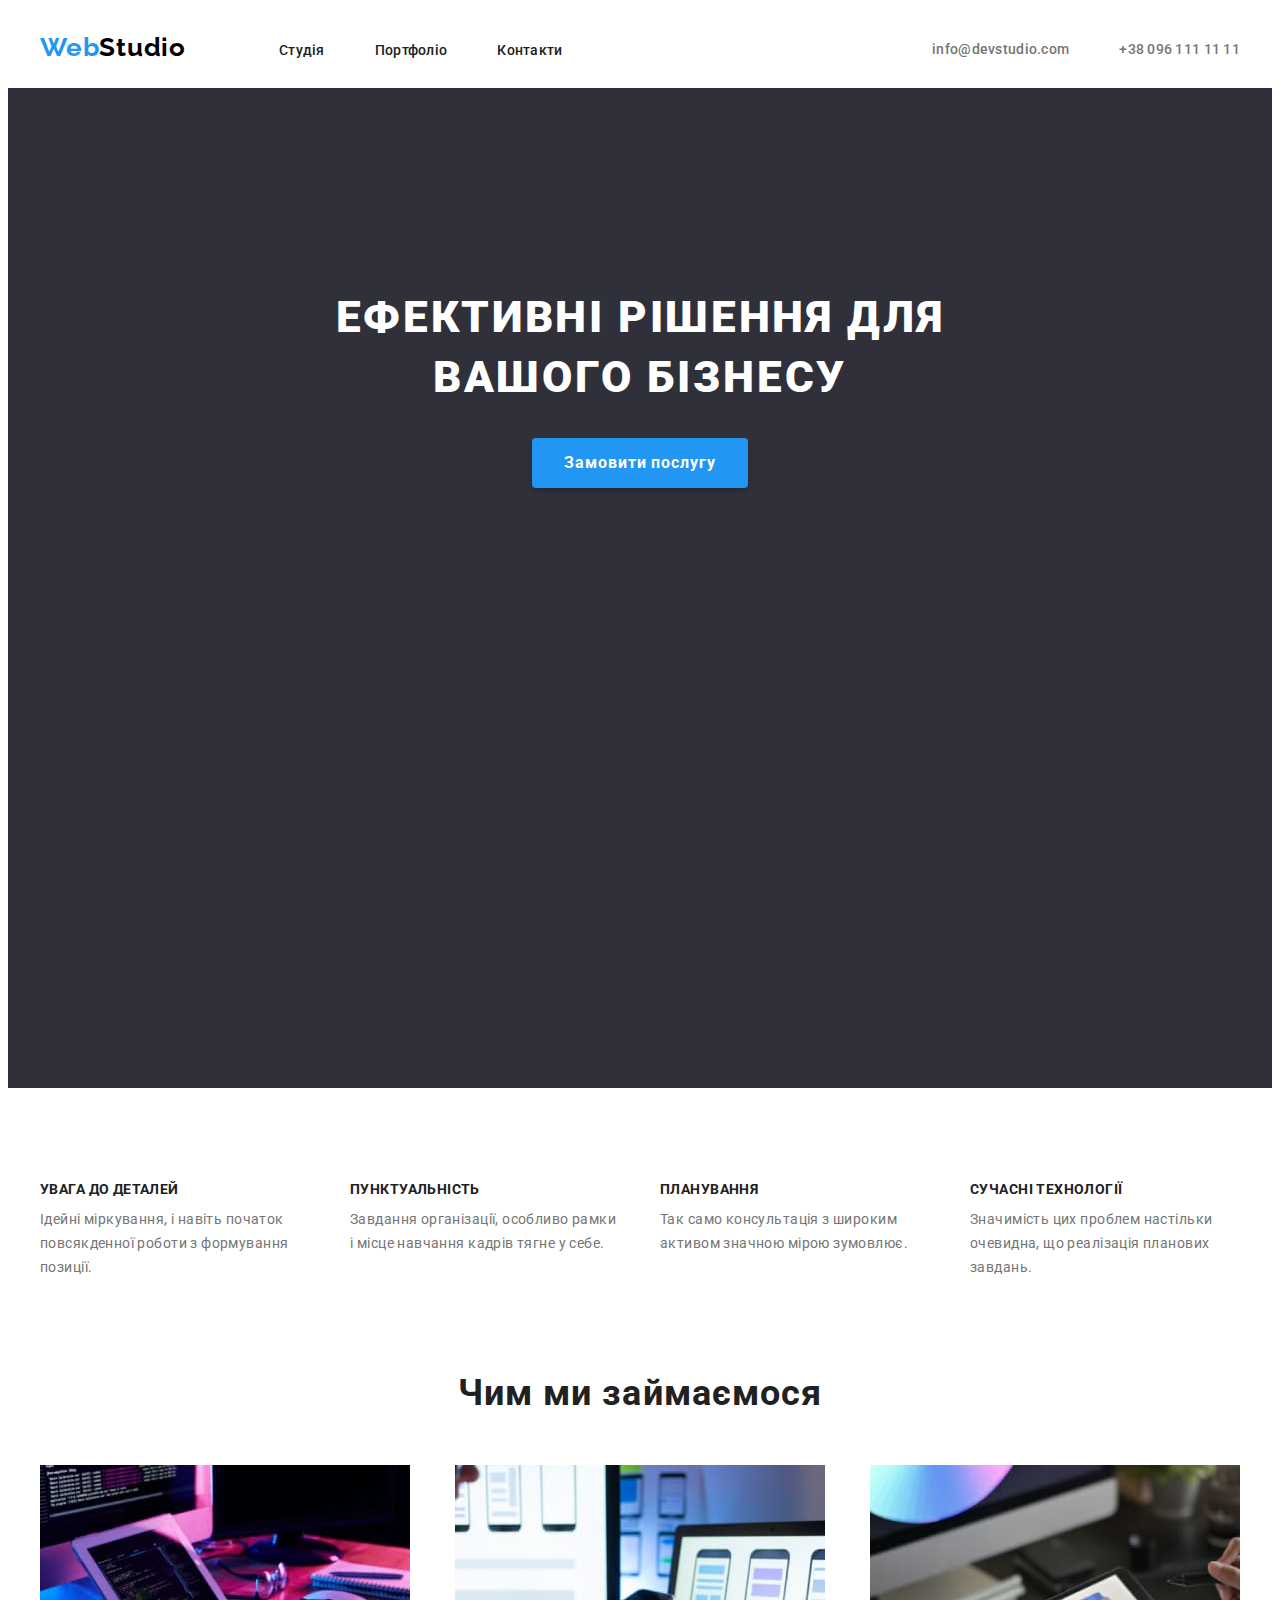
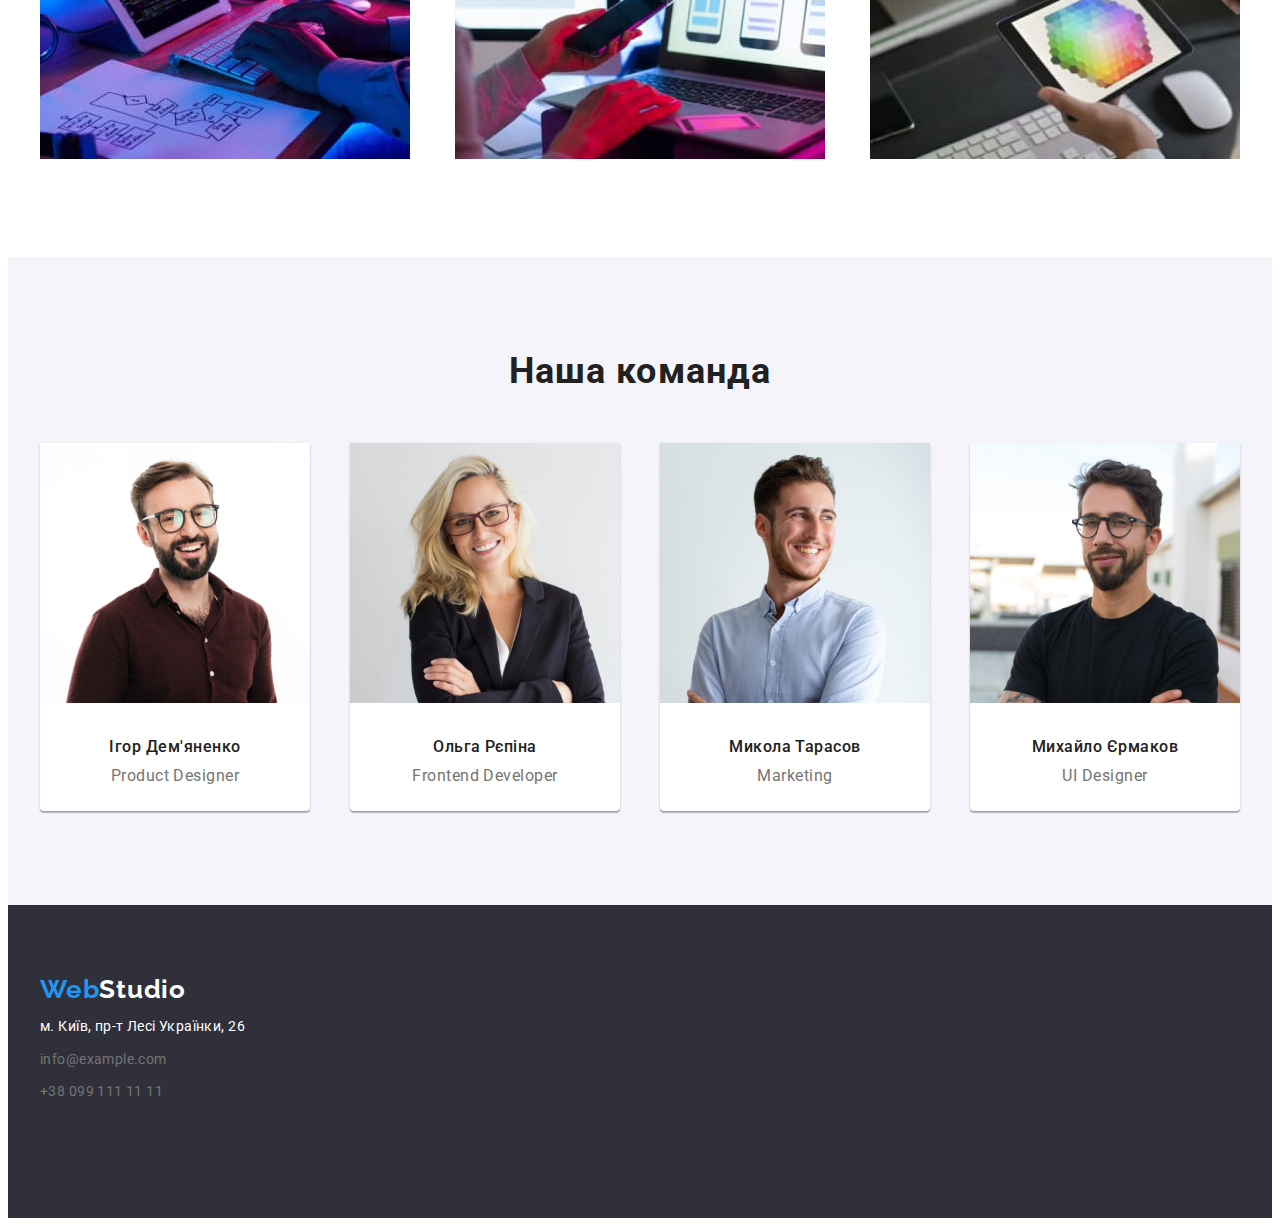
==== index.html @ 346c517a "исправление в хедере css, добавление классов" ====
<!DOCTYPE html>
<html lang="uk">
  <head>
    <meta charset="UTF-8" />
    <meta http-equiv="X-UA-Compatible" content="IE=edge" />
    <meta name="viewport" content="width=device-width, initial-scale=1.0" />
    <title>Студія</title>
    <link rel="preconnect" href="https://fonts.googleapis.com" />
    <link rel="preconnect" href="https://fonts.gstatic.com" crossorigin />
    <link
      href="https://fonts.googleapis.com/css2?family=Raleway:wght@700&family=Roboto:wght@400;500;700;900&display=swap"
      rel="stylesheet"
    />
    <link
      rel="stylesheet"
      href="https://cdnjs.cloudflare.com/ajax/libs/modern-normalize/1.1.0/modern-normalize.min.css"
      integrity="sha512-wpPYUAdjBVSE4KJnH1VR1HeZfpl1ub8YT/NKx4PuQ5NmX2tKuGu6U/JRp5y+Y8XG2tV+wKQpNHVUX03MfMFn9Q=="
      crossorigin="anonymous"
      referrerpolicy="no-referrer"
    />
    <link href="./css/style.css" rel="stylesheet" />
  </head>
  <body>
    <!--Head-->
    <header class="header">
      <div class="container">
        <nav class="nav-page">
          <a class="logo" href="/"><span class="web">Web</span>Studio</a>
          <ul class="nav-list list">
            <li><a href="./index.html" class="nav-link">Студія</a></li>
            <li><a href="./portfolio.html" class="nav-link portfolio">Портфоліо</a></li>
            <li><a href="./contacts.html" class="nav-link contact">Контакти</a></li>
          </ul>
        </nav>
        <ul class="contact-top list">
          <li class="email">
            <a href="mailto:info@devstudio.com" class="contact-link-top"
              >info@devstudio.com</a
            >
          </li>
          <li class="tel">
            <a href="tel:+380961111111" class="contact-link-top"
              >+38 096 111 11 11</a
            >
          </li>
        </ul>
      </div>
    </header>
    <!--Main-->
    <main>
      <section class="bgd-main">
        <h1 class="hero-title">Ефективні рішення для вашого бізнесу</h1>
        <button type="button" class="button">Замовити послугу</button>
      </section>
      <section class="peculiarity">
        <h2 hidden>Особливості</h2>
        <ul class="container">
          <li class="list">
            <h3 class="subtitle">УВАГА ДО ДЕТАЛЕЙ</h3>
            <p class="post">
              Ідейні міркування, і навіть початок повсякденної роботи з
              формування позиції.
            </p>
          </li>
          <li class="list">
            <h3 class="subtitle">ПУНКТУАЛЬНІСТЬ</h3>
            <p class="post">
              Завдання організації, особливо рамки і місце навчання кадрів тягне
              у себе.
            </p>
          </li>
          <li class="list">
            <h3 class="subtitle">ПЛАНУВАННЯ</h3>
            <p class="post">
              Так само консультація з широким активом значною мірою зумовлює.
            </p>
          </li>
          <li class="list">
            <h3 class="subtitle">СУЧАСНІ ТЕХНОЛОГІЇ</h3>
            <p class="post">
              Значимість цих проблем настільки очевидна, що реалізація планових
              завдань.
            </p>
          </li>
        </ul>
      </section>
      <section class="work">
        <h2 class="title-work">Чим ми займаємося</h2>
        <ul class="container">
          <li class="list">
            <img
              src="./images/work/left.jpg"
              alt="Робота за двома комп'ютерамии,один має великий єкран,а другий(планшет)лежить знизу,поряд клавіатура та вимкнений монітор ще одного комп'ютера"
              width="370"
              height="294"
            />
          </li>
          <li class="list">
            <img
              src="./images/work/centr.jpg"
              alt="Частково видно жінку, яка працює за ноутбуком, тримаючи в лівій руці смартфон.Зліва від неї знаходиться велий єкран для презентацій, на ньому зображено три єкрани смартфонів"
              width="370"
              height="294"
            />
          </li>
          <li class="list">
            <img
              src="./images/work/right.jpg"
              alt="Людина тримає у руках планшет, на ньму зображена палітра кольорів,у правій руці олівець дя пленшету"
              width="370"
              height="294"
            />
          </li>
        </ul>
      </section>
      <section class="team">
        <h2 class="title-team">Наша команда</h2>
        <ul class="container">
          <li class="card-bgd list">
            <img
              src="./images/team/igor.jpg"
              alt="Чоловік років 30-35, темне волосся, борода, в окулярах,посміхається,одягнений в коричневу сорочку"
              width="270"
            />
            <h3 class="name">Ігор Дем'яненко</h3>
            <p class="status" lang="en">Product Designer</p>
          </li>
          <li class="card-bgd list">
            <img
              src="./images/team/olga.jpg"
              alt="Жінка,років 25-30,блондинка,довге волосся,в окулярах, одягнута в чорний піджак та білу сорочку"
              width="270"
            />
            <h3 class="name">Ольга Рєпіна</h3>
            <p class="status" lang="en">Frontend Developer</p>
          </li>
          <li class="card-bgd list">
            <img
              src="./images/team/mikola.jpg"
              alt="Чоловік,років 25-30,темне коротке волосся,одягнений у світлу сорочку"
              width="270"
            />
            <h3 class="name">Микола Тарасов</h3>
            <p class="status" lang="en">Marketing</p>
          </li>
          <li class="card-bgd list">
            <img
              src="./images/team/michael.jpg"
              alt="Чоловік,років 30, одягнений у чорну футболку,в окулярах"
              width="270"
            />
            <h3 class="name">Михайло Єрмаков</h3>
            <p class="status" lang="en">UI Designer</p>
          </li>
        </ul>
      </section>
    </main>
    <!--Footer-->
    <footer class="footer">
      <div class="container">
        <a class="logo" href="./index.html"
          ><span class="web">Web</span>Studio</a
        >
        <address class="address">
          <ul class="contact-bot list">
            <li>
              <a
                href="https://goo.gl/maps/6nsa5F7GKTP2XK6V9"
                class="contact-link-bot map-link"
                target="_blank"
                rel="noopener noreferrer"
              >
                м. Київ, пр-т Лесі Українки, 26</a
              >
            </li>
            <li class="footer-email">
              <a href="mailto:info@example.com" class="contact-link-bot"
                >info@example.com</a
              >
            </li>
            <li class="footer-tel">
              <a href="tel:+380991111111" class="contact-link-bot"
                >+38 099 111 11 11</a
              >
            </li>
          </ul>
        </address>
      </div>
    </footer>
  </body>
</html>
---- css/style.css ----
/* Global settings */
html {
}

:root {
  --main-color-text: #757575;
  --titel-color-text: #212121;
  --white-color-text: #ffffff;
  --bgd-accent-color: #2f303a;
  --bgd-button: #2196f3;
}

body {
  color: var(--main-color-text);
  font-family: "Roboto", sans-serif;
}

h1,
h2,
h3,
h4,
h5,
h5,
p,
ul {
  margin: 0;
  padding: 0;
}

.list {
  list-style: none;
}

.container {
  margin: 0 auto;
  padding-left: 15px;
  padding-right: 15px;
  width: 1200px;

  display: flex;
  justify-content: space-between;
}
/* hover focus tab */

.nav-link:hover,
.nav-link:focus,
.contact-top :hover,
.contact-top :focus,
.contact-bot :hover,
.contact-bot :focus {
  color: var(--bgd-button);
}

/* header */
.header {
  height: 80px;
  display: flex;
}

.header .container {
  align-items: center;
}

.nav-link,
.contact-link-top {
  letter-spacing: 0.02em;
}

/*  Navigation */
.nav-page {
  display: flex;
  align-items: center;
}

.nav-list {
  display: flex;
  justify-content: space-between;

  margin-left: 93px;

  height: 16px;
}

.nav-link {
  color: var(--titel-color-text);
  font-weight: 500;
  font-size: 14px;
  line-height: 1.14;

  text-decoration: none;
}

.portfolio,.contact{
  margin-left: 50px;
}

/* logotype */

.logo {
  color: #000;
  display: inline-block;

  font-family: "Raleway", sans-serif;
  letter-spacing: 0.03em;
  font-weight: 700;
  font-size: 26px;
  line-height: 1.92;

  text-decoration: none;
}

/* logo - span */
.web {
  color: #2196f3;
  display: inline-block;
}

/* TOP Contacts */
.contact-top {
  display: flex;
  align-items: center;
  height: 16px;
  /* margin-bottom: 32px; */
}

.tel {
  margin-left: 50px;
}

.contact-link-top {
  color: var(--main-color-text);
  font-weight: 500;
  font-size: 14px;
  line-height: 1.14;
  text-decoration: none;
}

/* Main */

.bgd-main {
  background-color: var(--bgd-accent-color);
  padding: 200px 0;
  height: 600px;
  display: flex;
  flex-direction: column;
  align-items: center;
  text-align: center;
}

.hero-title {
  color: var(--white-color-text);
  margin-bottom: 30px;
  font-weight: 900;
  font-size: 44px;
  line-height: 1.36;
  letter-spacing: 0.06em;
  text-transform: uppercase;

  width: 696px;
}

/* Batton */

.button {
  color: var(--white-color-text);
  background-color: var(--bgd-button);
  box-shadow: 0px 4px 4px rgba(0, 0, 0, 0.15);
  border-radius: 4px;
  padding: 10px 32px;

  font-family: "Roboto";
  font-weight: 700;
  font-size: 16px;
  line-height: 1.87;
  letter-spacing: 0.06em;

  min-width: 152px;

  border: none;
  cursor: pointer;
}

.button:active {
  background-color: #188ce8;
}

/* Section peculiarity */

.peculiarity {
  padding: 94px 0;
}

.peculiarity .list {
  width: 270px;
}

.list .subtitle {
  width: 270px;
}
.subtitle {
  color: var(--titel-color-text);

  margin-bottom: 10px;

  font-weight: 700;
  font-size: 14px;
  line-height: 1.14;
  letter-spacing: 0.03em;
}

.post {
  font-size: 14px;
  line-height: 1.7;
  letter-spacing: 0.03em;
}

/* Section works img */

.work {
  padding-bottom: 94px;
}

.title-work,
.title-team {
  color: var(--titel-color-text);
  font-weight: 700;
  font-size: 36px;
  line-height: 1.16;
  letter-spacing: 0.03em;
  text-align: center;
  margin-bottom: 50px;
}

/*  Section team */

.team {
  background-color: #f5f4fa;
  padding-top: 94px;
  padding-bottom: 94px;
  text-align: center;
}

.name {
  color: var(--titel-color-text);
  font-weight: 500;
  font-size: 16px;
  line-height: 1.19;
  letter-spacing: 0.03em;
  margin-top: 30px;
}

.status {
  font-size: 16px;
  line-height: 1.19;
  letter-spacing: 0.03em;
  margin-top: 10px;
}

.card-bgd {
  width: 270px;
  min-height: 368px;

  background: #ffffff;
  border-radius: 0px 0px 4px 4px;
  box-shadow: 0px 1px 3px rgba(0, 0, 0, 0.12), 0px 1px 1px rgba(0, 0, 0, 0.14),
    0px 2px 1px rgba(0, 0, 0, 0.2);
}
/* Footer */

.footer {
  background-color: var(--bgd-accent-color);
  color: rgba(255, 255, 255, 0.6);
  font-weight: 400;
  font-size: 14px;
  line-height: 1.7;
  height: 253px;
  padding-top: 60px;
  padding-left: 15px;
  padding-right: 15px;
}

.footer .container {
  flex-direction: column;
}

.footer .logo {
  color: var(--white-color-text);
}

.address {
  font-style: normal;
}

.contact-bot {
  width: 231px;
  height: 81px;
}

.contact-link-bot {
  color: var(--main-color-text);
  font-size: 14px;
  line-height: 1.14;
  text-decoration: none;
  letter-spacing: 0.03em;
}

.footer > a,
.map-link {
  color: var(--white-color-text);
}

.footer-email,
.footer-tel {
  margin-top: 9px;
}

/* 2 Main Portfolio */

.filter {
  color: var(--titel-color-text);
  font-weight: 500;
  font-size: 16px;
  line-height: 1.62;
  text-align: center;
}

.filter-button {
  font-weight: 500;
  font-size: 16px;
  line-height: 1.62;
  border: none;
  cursor: pointer;
  letter-spacing: 0.03em;
  font-family: "Roboto";
}

.filter-button:hover,
.filter-button:focus {
  color: var(--white-color-text);
  background-color: var(--bgd-button);
}

.project {
  text-decoration: none;
}

.project-title {
  color: var(--titel-color-text);
  font-weight: 700;
  font-size: 18px;
  line-height: 2;
  letter-spacing: 0.06em;
}

.project-desc {
  color: var(--main-color-text);
  font-size: 16px;
  line-height: 1.85;
  letter-spacing: 0.03em;
}
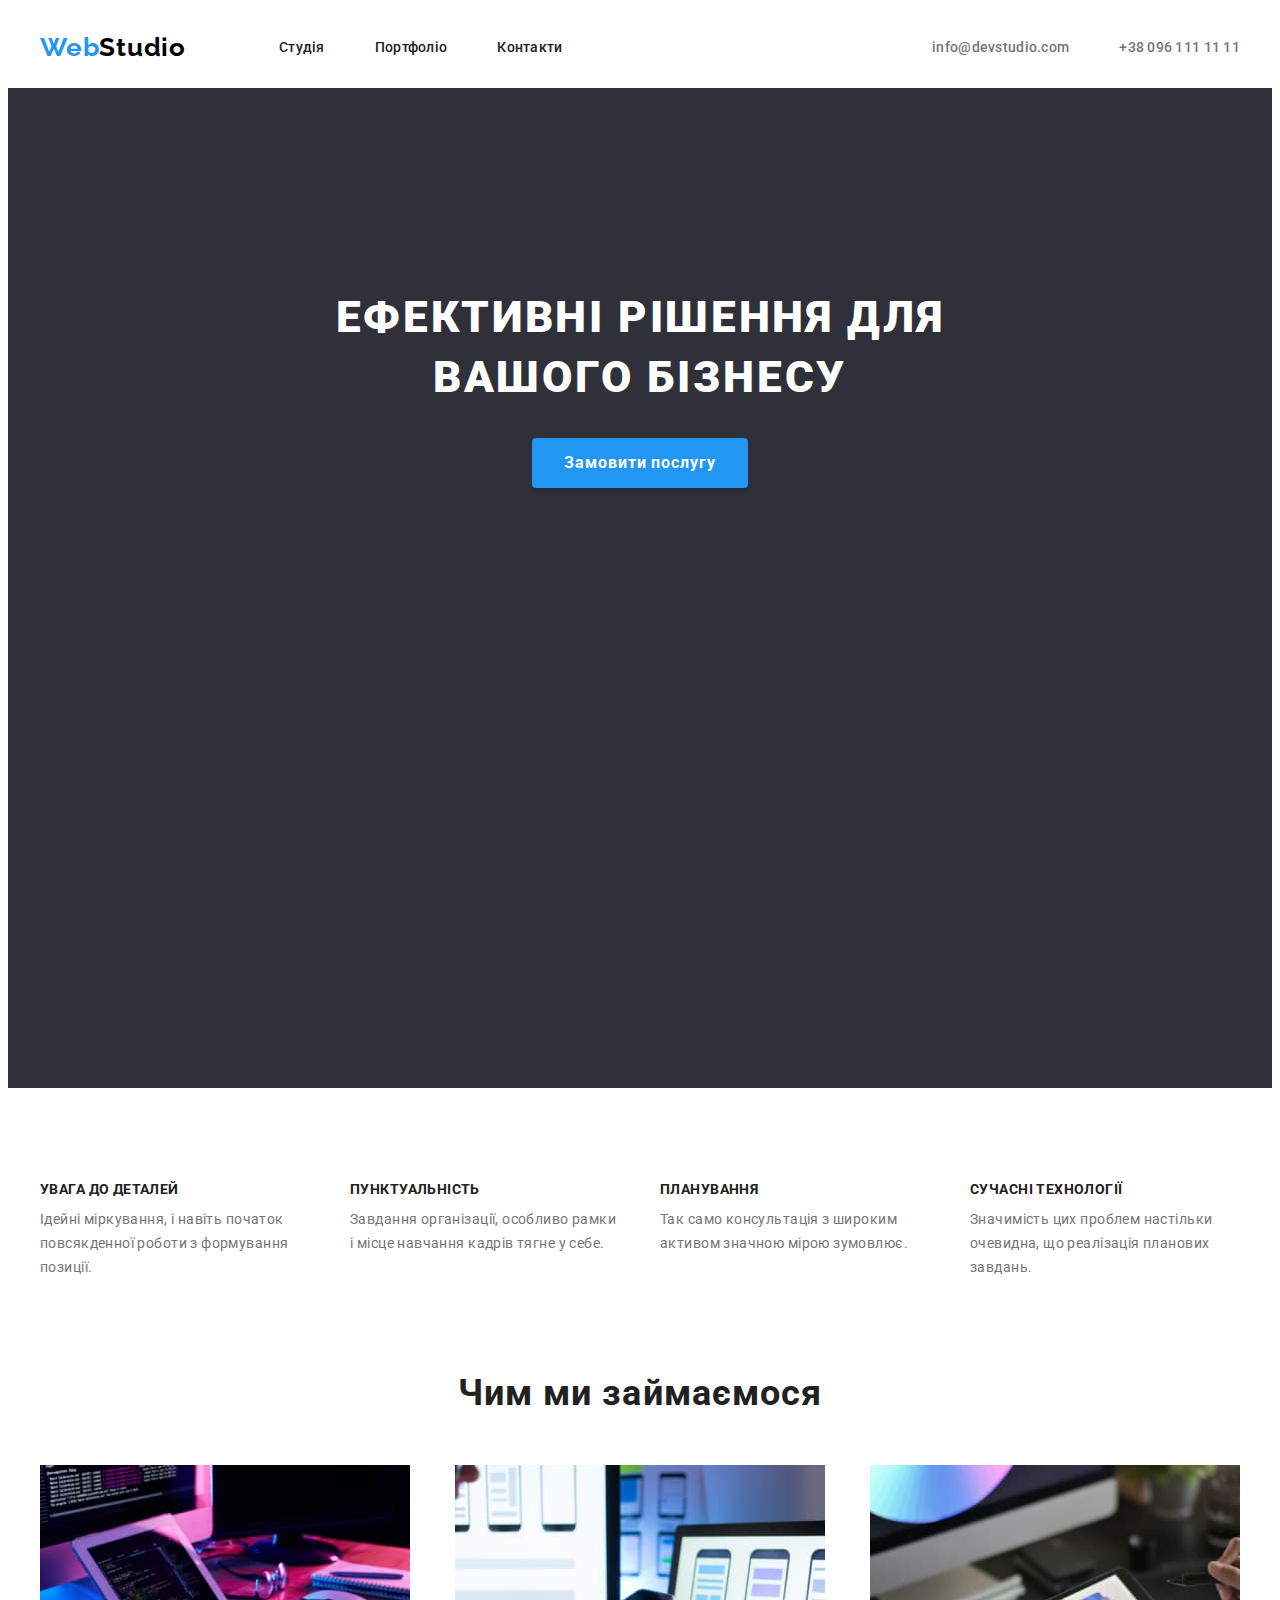
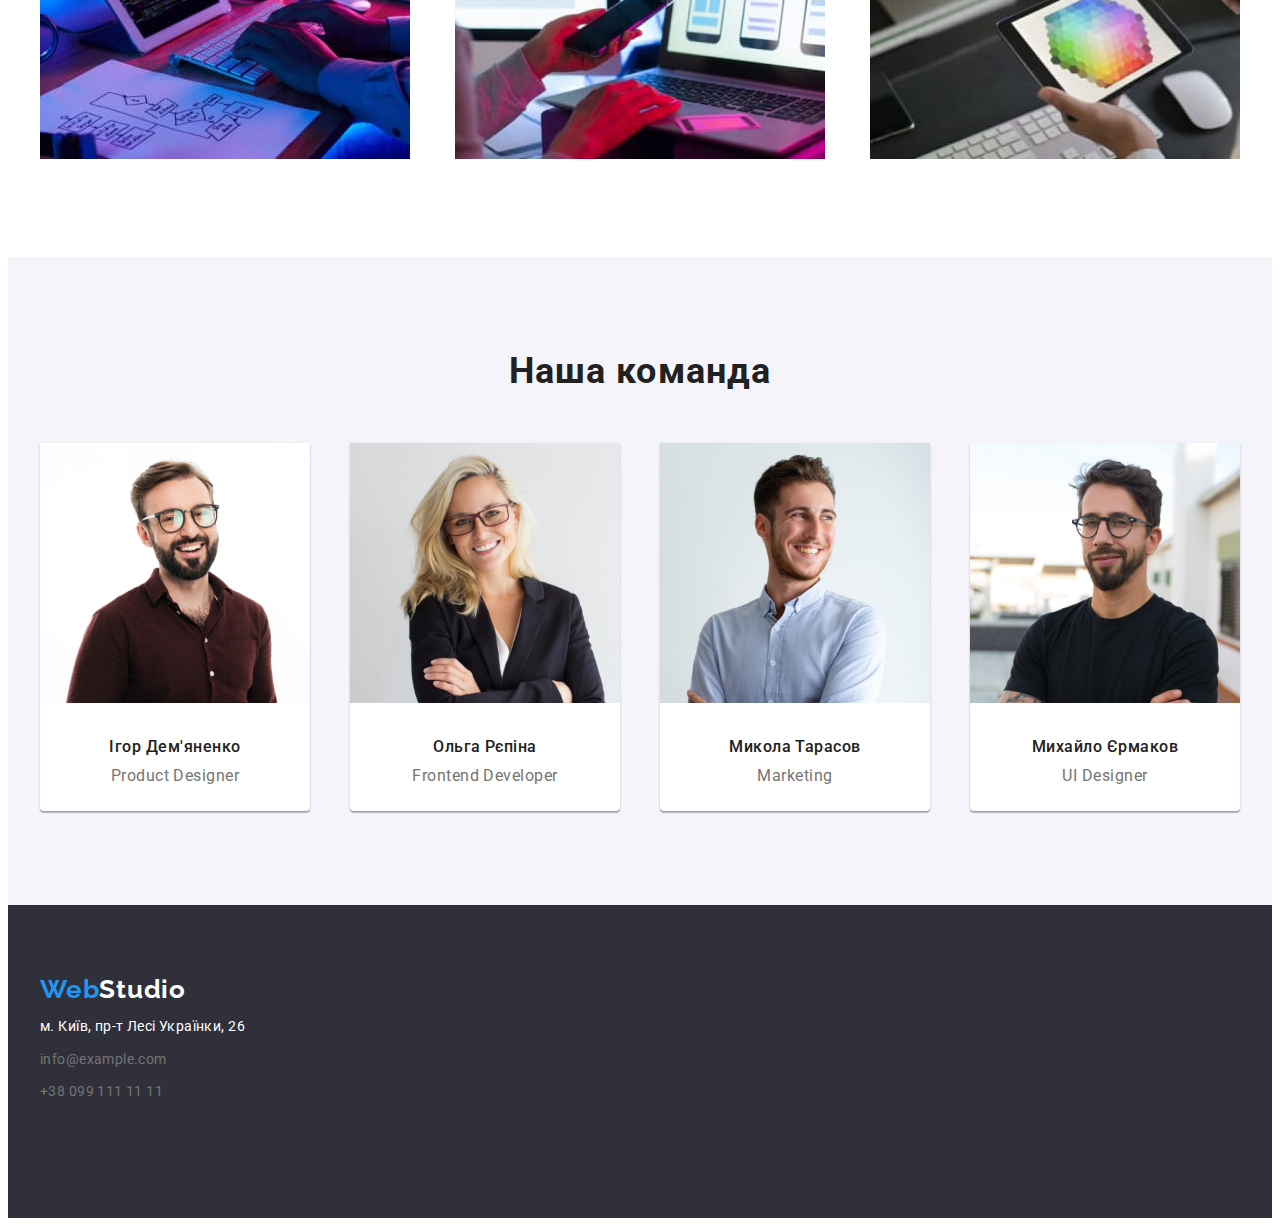
==== commit f11ffcbb: "Дооформление Портфолио, исправление параметров в CSS" ====
--- a/index.html
+++ b/index.html
@@ -23,13 +23,19 @@
   <body>
     <!--Head-->
     <header class="header">
-      <div class="container">
-        <nav class="nav-page">
+      <div class="container flex-nav">
+        <nav class=" nav-page">
           <a class="logo" href="/"><span class="web">Web</span>Studio</a>
           <ul class="nav-list list">
-            <li><a href="./index.html" class="nav-link">Студія</a></li>
-            <li><a href="./portfolio.html" class="nav-link portfolio">Портфоліо</a></li>
-            <li><a href="./contacts.html" class="nav-link contact">Контакти</a></li>
+            <li class="studio-link">
+              <a href="./index.html" class="nav-link">Студія</a>
+            </li>
+            <li class="portfolio-link">
+              <a href="./portfolio.html" class="nav-link">Портфоліо</a>
+            </li>
+            <li class="contact-link">
+              <a href="./contacts.html" class="nav-link">Контакти</a>
+            </li>
           </ul>
         </nav>
         <ul class="contact-top list">
@@ -54,7 +60,7 @@
       </section>
       <section class="peculiarity">
         <h2 hidden>Особливості</h2>
-        <ul class="container">
+        <ul class="container flex-peculiarity">
           <li class="list">
             <h3 class="subtitle">УВАГА ДО ДЕТАЛЕЙ</h3>
             <p class="post">
@@ -86,7 +92,7 @@
       </section>
       <section class="work">
         <h2 class="title-work">Чим ми займаємося</h2>
-        <ul class="container">
+        <ul class="container flex-work">
           <li class="list">
             <img
               src="./images/work/left.jpg"
@@ -115,7 +121,7 @@
       </section>
       <section class="team">
         <h2 class="title-team">Наша команда</h2>
-        <ul class="container">
+        <ul class="container flex-team">
           <li class="card-bgd list">
             <img
               src="./images/team/igor.jpg"
@@ -157,8 +163,8 @@
     </main>
     <!--Footer-->
     <footer class="footer">
-      <div class="container">
-        <a class="logo" href="./index.html"
+      <div class="container flex-footer">
+        <a class="logo white" href="./index.html"
           ><span class="web">Web</span>Studio</a
         >
         <address class="address">
--- a/css/style.css
+++ b/css/style.css
@@ -8,6 +8,7 @@
   --white-color-text: #ffffff;
   --bgd-accent-color: #2f303a;
   --bgd-button: #2196f3;
+  --bgd-button-filter: #f5f4fa;
 }
 
 body {
@@ -32,13 +33,10 @@
 }
 
 .container {
+  width: 1200px;
   margin: 0 auto;
   padding-left: 15px;
   padding-right: 15px;
-  width: 1200px;
-
-  display: flex;
-  justify-content: space-between;
 }
 /* hover focus tab */
 
@@ -54,11 +52,65 @@
 /* header */
 .header {
   height: 80px;
-  display: flex;
+  color: var(--white-color-text);
 }
 
 .header .container {
+  /* align-items: center; */
+}
+
+.flex-nav {
+  display: flex;
+  height: 80px;
   align-items: center;
+}
+
+/* logotype */
+.logo {
+  font-family: "Raleway", sans-serif;
+
+  color: #000;
+  letter-spacing: 0.03em;
+  font-weight: 700;
+  font-size: 26px;
+  line-height: 1.92;
+
+  text-decoration: none;
+}
+
+.logo.white {
+  color: var(--white-color-text);
+}
+
+/* logo - span */
+.web {
+  color: var(--bgd-button);
+}
+
+/*  Navigation */
+.nav-page {
+  display: flex;
+}
+
+.nav-list {
+  display: flex;
+  margin-left: 93px;
+  align-items: center;
+}
+
+.portfolio-link,
+.contact-link:not(:first-child) {
+  margin-left: 50px;
+}
+
+.nav-link {
+  text-decoration: none;
+  font-weight: 500;
+
+  color: var(--titel-color-text);
+  font-size: 14px;
+  line-height: 1.14;
+  display: block;
 }
 
 .nav-link,
@@ -66,61 +118,10 @@
   letter-spacing: 0.02em;
 }
 
-/*  Navigation */
-.nav-page {
-  display: flex;
-  align-items: center;
-}
-
-.nav-list {
-  display: flex;
-  justify-content: space-between;
-
-  margin-left: 93px;
-
-  height: 16px;
-}
-
-.nav-link {
-  color: var(--titel-color-text);
-  font-weight: 500;
-  font-size: 14px;
-  line-height: 1.14;
-
-  text-decoration: none;
-}
-
-.portfolio,.contact{
-  margin-left: 50px;
-}
-
-/* logotype */
-
-.logo {
-  color: #000;
-  display: inline-block;
-
-  font-family: "Raleway", sans-serif;
-  letter-spacing: 0.03em;
-  font-weight: 700;
-  font-size: 26px;
-  line-height: 1.92;
-
-  text-decoration: none;
-}
-
-/* logo - span */
-.web {
-  color: #2196f3;
-  display: inline-block;
-}
-
 /* TOP Contacts */
 .contact-top {
   display: flex;
-  align-items: center;
-  height: 16px;
-  /* margin-bottom: 32px; */
+  margin-left: auto;
 }
 
 .tel {
@@ -128,56 +129,58 @@
 }
 
 .contact-link-top {
+  text-decoration: none;
+
   color: var(--main-color-text);
   font-weight: 500;
   font-size: 14px;
   line-height: 1.14;
-  text-decoration: none;
+  display: block;
 }
 
 /* Main */
 
 .bgd-main {
-  background-color: var(--bgd-accent-color);
-  padding: 200px 0;
-  height: 600px;
   display: flex;
   flex-direction: column;
   align-items: center;
   text-align: center;
+  padding: 200px 0;
+  height: 600px;
+
+  background-color: var(--bgd-accent-color);
 }
 
 .hero-title {
-  color: var(--white-color-text);
+  width: 696px;
   margin-bottom: 30px;
+
+  color: var(--white-color-text);
   font-weight: 900;
   font-size: 44px;
   line-height: 1.36;
   letter-spacing: 0.06em;
   text-transform: uppercase;
-
-  width: 696px;
 }
 
 /* Batton */
 
 .button {
-  color: var(--white-color-text);
-  background-color: var(--bgd-button);
-  box-shadow: 0px 4px 4px rgba(0, 0, 0, 0.15);
+  min-width: 152px;
   border-radius: 4px;
   padding: 10px 32px;
-
+  border: none;
+
+  color: var(--white-color-text);
+  background-color: var(--bgd-button);
   font-family: "Roboto";
   font-weight: 700;
   font-size: 16px;
   line-height: 1.87;
   letter-spacing: 0.06em;
 
-  min-width: 152px;
-
-  border: none;
   cursor: pointer;
+  box-shadow: 0px 4px 4px rgba(0, 0, 0, 0.15);
 }
 
 .button:active {
@@ -190,21 +193,22 @@
   padding: 94px 0;
 }
 
+.flex-peculiarity {
+  display: flex;
+  justify-content: space-between;
+}
+
 .peculiarity .list {
   width: 270px;
 }
 
-.list .subtitle {
-  width: 270px;
-}
 .subtitle {
-  color: var(--titel-color-text);
-
   margin-bottom: 10px;
-
+  line-height: 1.14;
+
+  color: var(--titel-color-text);
   font-weight: 700;
   font-size: 14px;
-  line-height: 1.14;
   letter-spacing: 0.03em;
 }
 
@@ -218,6 +222,11 @@
 
 .work {
   padding-bottom: 94px;
+}
+
+.flex-work {
+  display: flex;
+  justify-content: space-between;
 }
 
 .title-work,
@@ -240,6 +249,11 @@
   text-align: center;
 }
 
+.flex-team {
+  display: flex;
+  justify-content: space-between;
+}
+
 .name {
   color: var(--titel-color-text);
   font-weight: 500;
@@ -259,32 +273,35 @@
 .card-bgd {
   width: 270px;
   min-height: 368px;
+  border-radius: 0px 0px 4px 4px;
 
   background: #ffffff;
-  border-radius: 0px 0px 4px 4px;
+
   box-shadow: 0px 1px 3px rgba(0, 0, 0, 0.12), 0px 1px 1px rgba(0, 0, 0, 0.14),
     0px 2px 1px rgba(0, 0, 0, 0.2);
 }
 /* Footer */
 
 .footer {
-  background-color: var(--bgd-accent-color);
-  color: rgba(255, 255, 255, 0.6);
-  font-weight: 400;
-  font-size: 14px;
-  line-height: 1.7;
   height: 253px;
   padding-top: 60px;
   padding-left: 15px;
   padding-right: 15px;
+
+  color: rgba(255, 255, 255, 0.6);
+  background-color: var(--bgd-accent-color);
+  font-weight: 400;
+  font-size: 14px;
+  line-height: 1.7;
+}
+
+.flex-footer {
+  display: flex;
+  justify-content: space-between;
 }
 
 .footer .container {
   flex-direction: column;
-}
-
-.footer .logo {
-  color: var(--white-color-text);
 }
 
 .address {
@@ -300,8 +317,8 @@
   color: var(--main-color-text);
   font-size: 14px;
   line-height: 1.14;
+  letter-spacing: 0.03em;
   text-decoration: none;
-  letter-spacing: 0.03em;
 }
 
 .footer > a,
@@ -316,35 +333,80 @@
 
 /* 2 Main Portfolio */
 
+/* filter */
 .filter {
+  display: flex;
+  justify-content: center;
+  margin-bottom: 50px;
+
   color: var(--titel-color-text);
   font-weight: 500;
   font-size: 16px;
   line-height: 1.62;
-  text-align: center;
+}
+.filter-item + .filter-item {
+  margin-left: 8px;
 }
 
 .filter-button {
+  font-family: "Roboto";
+  border: none;
+
+  color: var(--titel-color-text);
+  background: var(--bgd-button-filter);
+  border-radius: 4px;
   font-weight: 500;
   font-size: 16px;
   line-height: 1.62;
-  border: none;
+  letter-spacing: 0.03em;
+
   cursor: pointer;
-  letter-spacing: 0.03em;
-  font-family: "Roboto";
 }
 
 .filter-button:hover,
 .filter-button:focus {
   color: var(--white-color-text);
   background-color: var(--bgd-button);
-}
-
-.project {
+  box-shadow: 0px 3px 1px rgba(0, 0, 0, 0.1), 0px 1px 2px rgba(0, 0, 0, 0.08),
+    0px 2px 2px rgba(0, 0, 0, 0.12);
+  border-radius: 4px;
+}
+/* Project page */
+
+.projects-page {
+  padding-top: 94px;
+  padding-bottom: 94px;
+}
+
+.projects-list {
+  display: flex;
+  flex-wrap: wrap;
+}
+
+.project-card{
+  height: 404px;
+  margin: 0 15px 30px;
+}
+.project-card:nth-of-type(3n+1) {
+  margin-left: 0;
+}
+
+.project-card:nth-of-type(3n) {
+  margin-right: 0;
+}
+
+.project-card:nth-last-of-type(-n+3) {
+  margin-bottom: 0;
+}
+
+.project-link {
   text-decoration: none;
 }
 
 .project-title {
+  margin-top: 20px;
+  margin-left: 24px;
+
   color: var(--titel-color-text);
   font-weight: 700;
   font-size: 18px;
@@ -353,6 +415,10 @@
 }
 
 .project-desc {
+  margin-top:4px ;
+  margin-left: 24px;
+
+
   color: var(--main-color-text);
   font-size: 16px;
   line-height: 1.85;
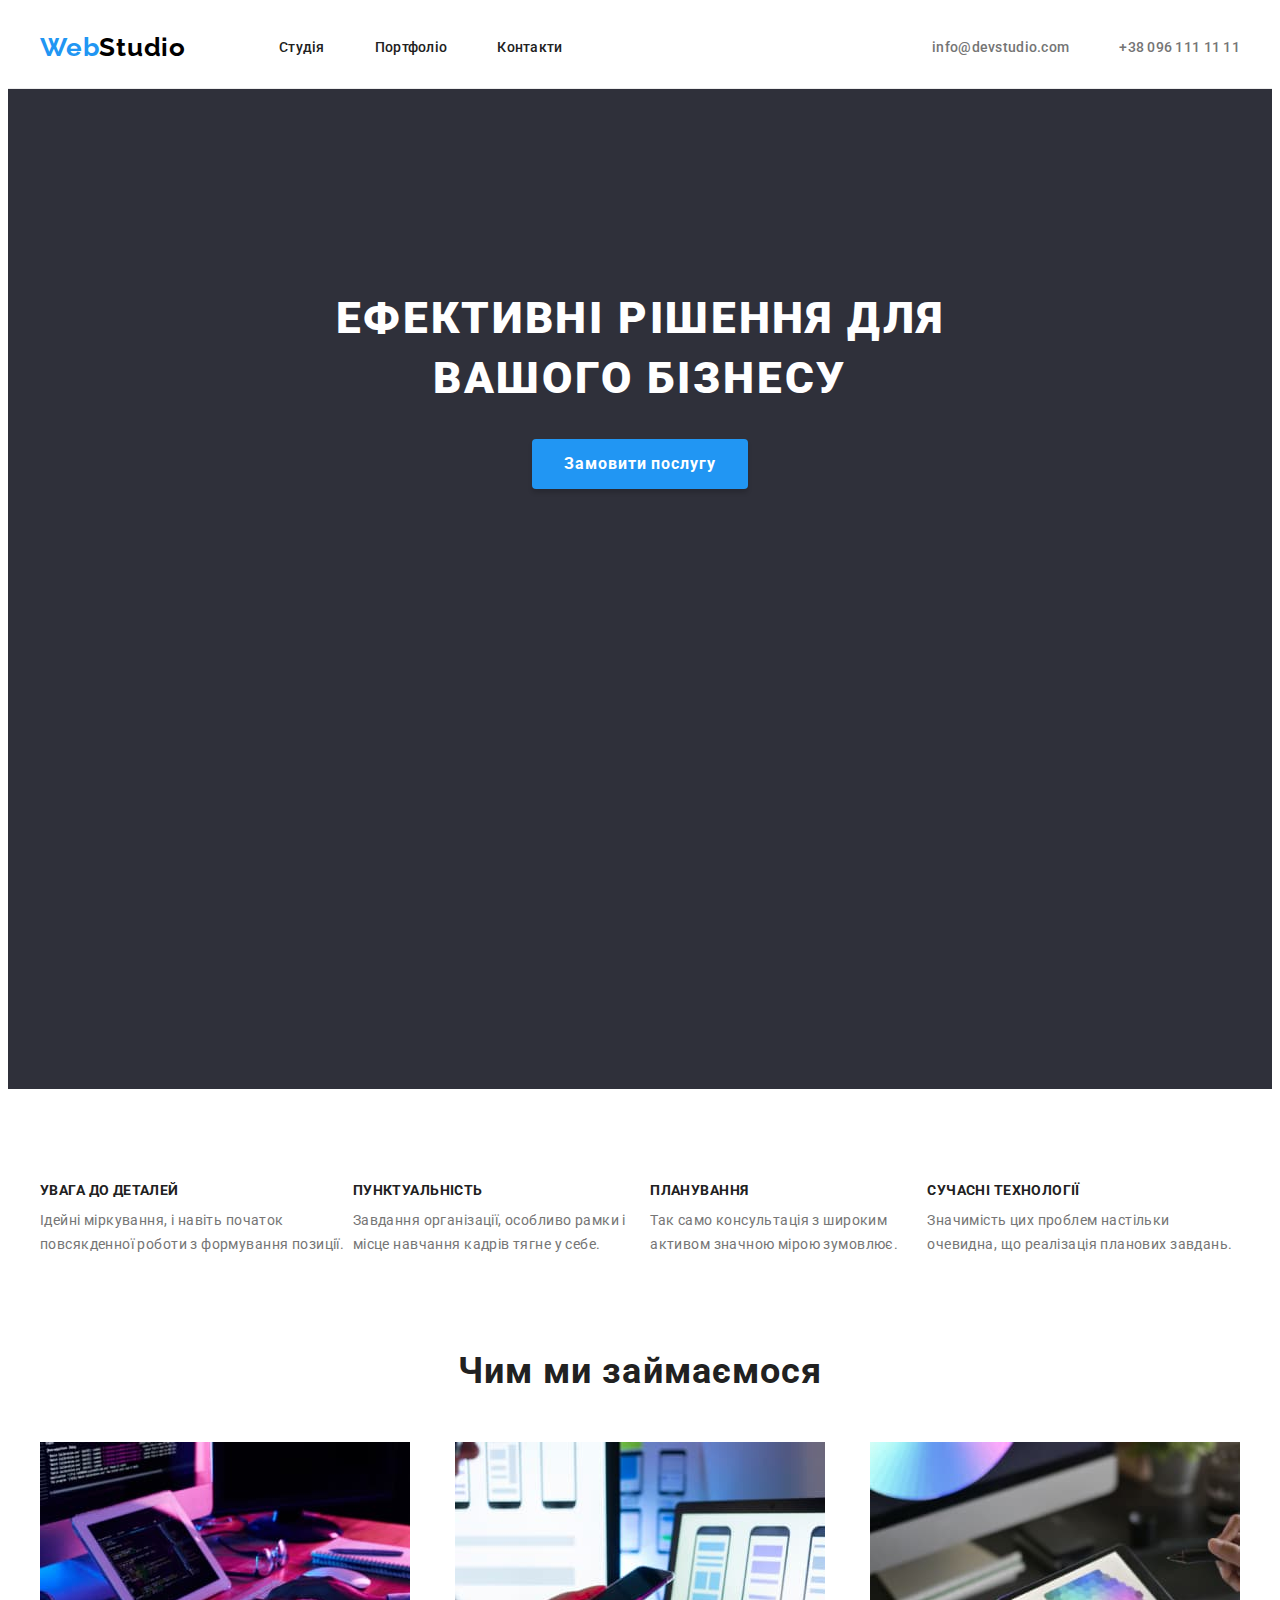
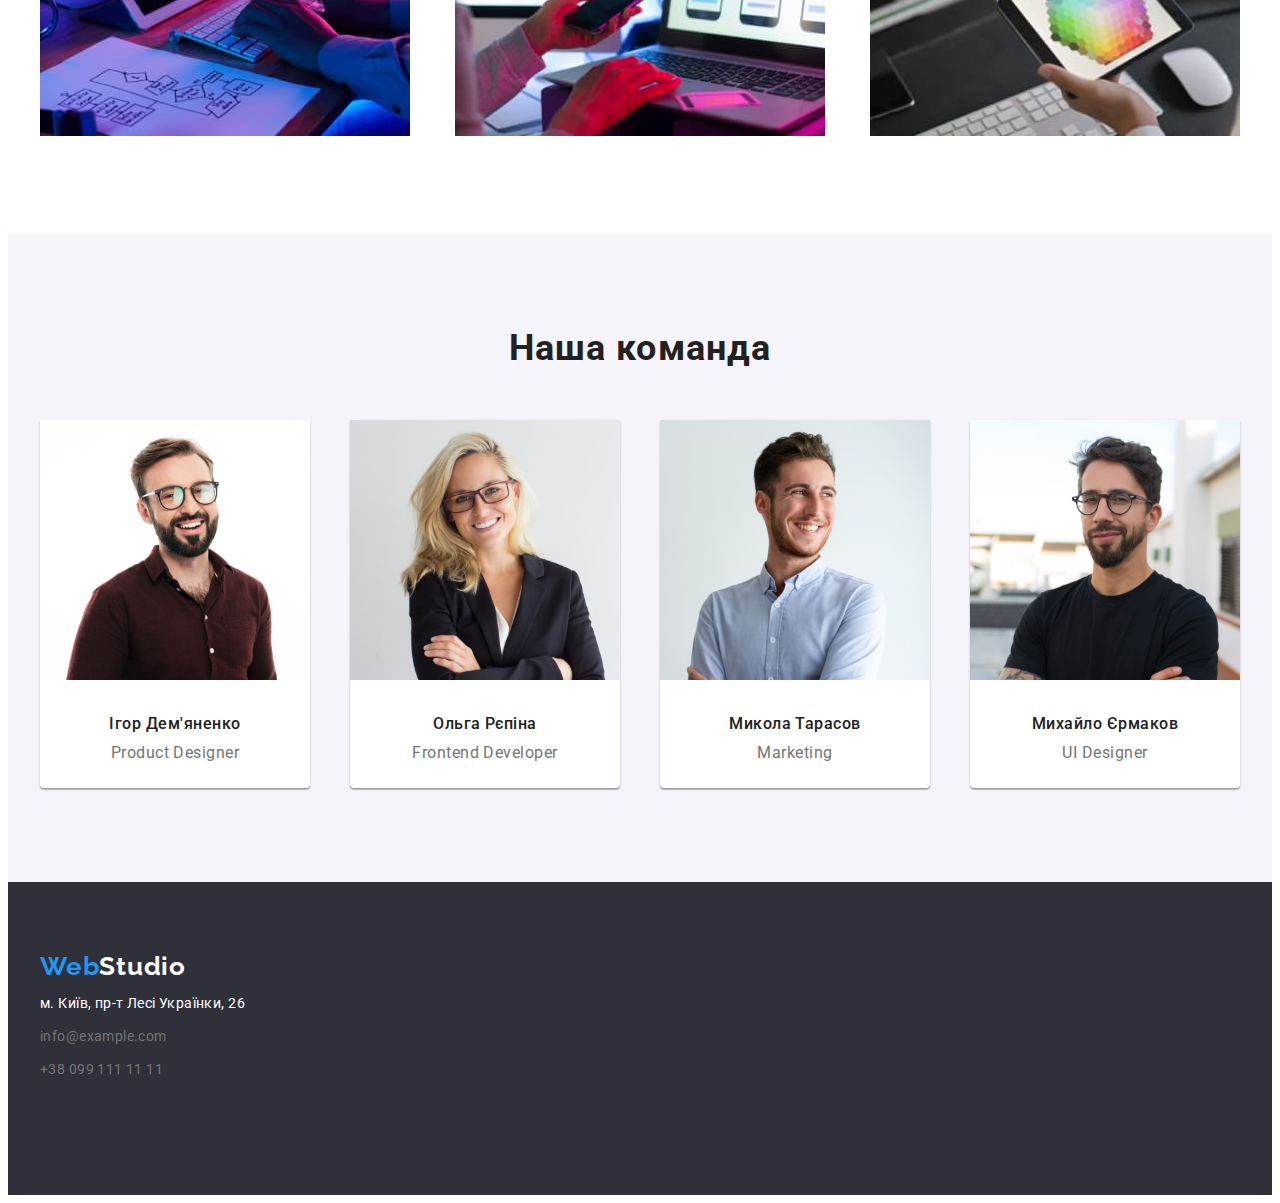
==== commit a875a6d5: "добавление класса section" ====
--- a/index.html
+++ b/index.html
@@ -54,11 +54,11 @@
     </header>
     <!--Main-->
     <main>
-      <section class="bgd-main">
+      <section class="section bgd-main">
         <h1 class="hero-title">Ефективні рішення для вашого бізнесу</h1>
         <button type="button" class="button">Замовити послугу</button>
       </section>
-      <section class="peculiarity">
+      <section class="section">
         <h2 hidden>Особливості</h2>
         <ul class="container flex-peculiarity">
           <li class="list">
@@ -90,7 +90,7 @@
           </li>
         </ul>
       </section>
-      <section class="work">
+      <section class="section work">
         <h2 class="title-work">Чим ми займаємося</h2>
         <ul class="container flex-work">
           <li class="list">
@@ -119,7 +119,7 @@
           </li>
         </ul>
       </section>
-      <section class="team">
+      <section class="section team">
         <h2 class="title-team">Наша команда</h2>
         <ul class="container flex-team">
           <li class="card-bgd list">
--- a/css/style.css
+++ b/css/style.css
@@ -38,6 +38,12 @@
   padding-left: 15px;
   padding-right: 15px;
 }
+
+
+.section{
+  padding-top: 94px;
+  padding-bottom: 94px;
+}
 /* hover focus tab */
 
 .nav-link:hover,
@@ -53,6 +59,7 @@
 .header {
   height: 80px;
   color: var(--white-color-text);
+  border-bottom: 1px solid #ECECEC;
 }
 
 .header .container {
@@ -189,9 +196,6 @@
 
 /* Section peculiarity */
 
-.peculiarity {
-  padding: 94px 0;
-}
 
 .flex-peculiarity {
   display: flex;
@@ -221,7 +225,7 @@
 /* Section works img */
 
 .work {
-  padding-bottom: 94px;
+  padding-top: 0;
 }
 
 .flex-work {
@@ -244,8 +248,7 @@
 
 .team {
   background-color: #f5f4fa;
-  padding-top: 94px;
-  padding-bottom: 94px;
+
   text-align: center;
 }
 
@@ -310,7 +313,6 @@
 
 .contact-bot {
   width: 231px;
-  height: 81px;
 }
 
 .contact-link-bot {
@@ -384,8 +386,15 @@
 }
 
 .project-card{
-  height: 404px;
+  /* height: 404px; */
+  width: 370px;
   margin: 0 15px 30px;
+  padding-bottom: 19px;
+  background: #FFFFFF;
+  border: 1px solid #EEEEEE;
+
+  background-color: url(portfolio7.jpg);;
+  
 }
 .project-card:nth-of-type(3n+1) {
   margin-left: 0;
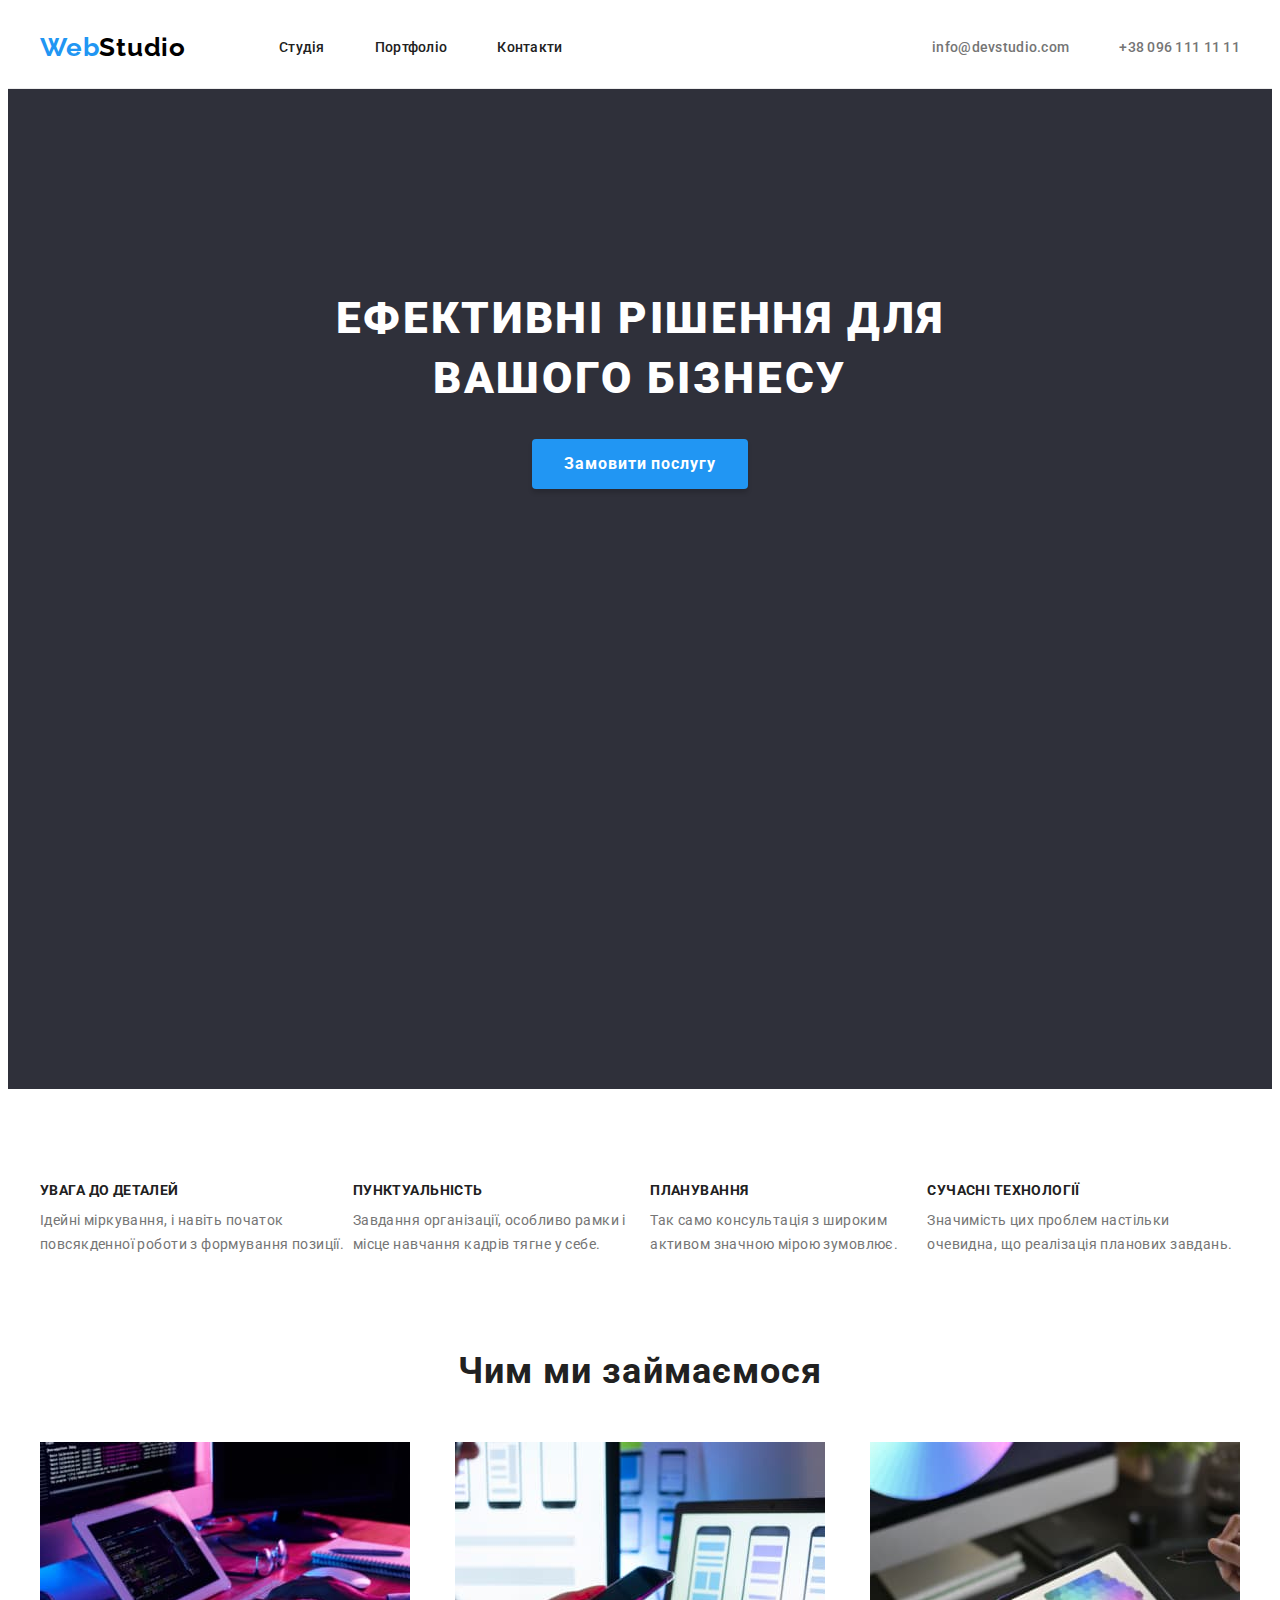
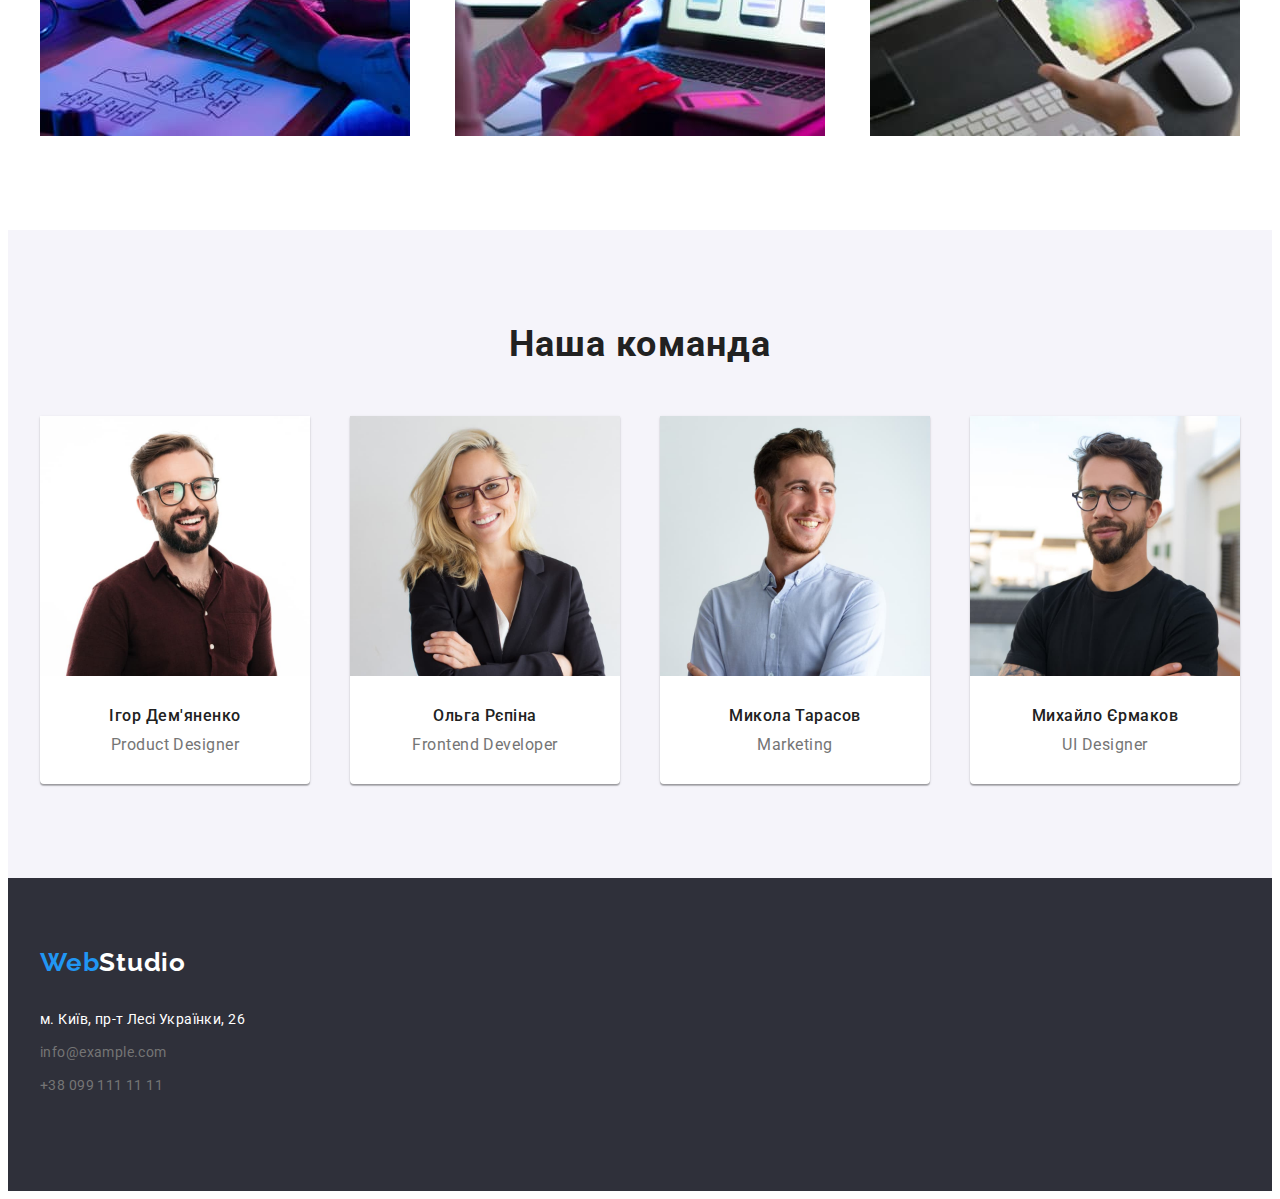
==== commit 92acb1ab: "Скрыли заголовки, добавили переменные в css" ====
--- a/index.html
+++ b/index.html
@@ -24,28 +24,30 @@
     <!--Head-->
     <header class="header">
       <div class="container flex-nav">
-        <nav class=" nav-page">
-          <a class="logo" href="/"><span class="web">Web</span>Studio</a>
-          <ul class="nav-list list">
-            <li class="studio-link">
+        <nav class="nav-page">
+          <a class="logo" href="./index.html"
+            ><span class="web">Web</span>Studio</a
+          >
+          <ul class="nav-page-list list">
+            <li class="studio-item">
               <a href="./index.html" class="nav-link">Студія</a>
             </li>
-            <li class="portfolio-link">
+            <li class="portfolio-item">
               <a href="./portfolio.html" class="nav-link">Портфоліо</a>
             </li>
-            <li class="contact-link">
+            <li class="contact-item">
               <a href="./contacts.html" class="nav-link">Контакти</a>
             </li>
           </ul>
         </nav>
-        <ul class="contact-top list">
-          <li class="email">
-            <a href="mailto:info@devstudio.com" class="contact-link-top"
+        <ul class="contact-header-list list">
+          <li class="email-item">
+            <a href="mailto:info@devstudio.com" class="contact-header-link"
               >info@devstudio.com</a
             >
           </li>
-          <li class="tel">
-            <a href="tel:+380961111111" class="contact-link-top"
+          <li class="tel-item">
+            <a href="tel:+380961111111" class="contact-header-link"
               >+38 096 111 11 11</a
             >
           </li>
@@ -54,36 +56,36 @@
     </header>
     <!--Main-->
     <main>
-      <section class="section bgd-main">
+      <section class="section hero-bgd">
         <h1 class="hero-title">Ефективні рішення для вашого бізнесу</h1>
         <button type="button" class="button">Замовити послугу</button>
       </section>
       <section class="section">
-        <h2 hidden>Особливості</h2>
+        <h2 class="visually-hidden">Особливості</h2>
         <ul class="container flex-peculiarity">
           <li class="list">
             <h3 class="subtitle">УВАГА ДО ДЕТАЛЕЙ</h3>
-            <p class="post">
+            <p class="descript">
               Ідейні міркування, і навіть початок повсякденної роботи з
               формування позиції.
             </p>
           </li>
           <li class="list">
             <h3 class="subtitle">ПУНКТУАЛЬНІСТЬ</h3>
-            <p class="post">
+            <p class="descript">
               Завдання організації, особливо рамки і місце навчання кадрів тягне
               у себе.
             </p>
           </li>
           <li class="list">
             <h3 class="subtitle">ПЛАНУВАННЯ</h3>
-            <p class="post">
+            <p class="descript">
               Так само консультація з широким активом значною мірою зумовлює.
             </p>
           </li>
           <li class="list">
             <h3 class="subtitle">СУЧАСНІ ТЕХНОЛОГІЇ</h3>
-            <p class="post">
+            <p class="descript">
               Значимість цих проблем настільки очевидна, що реалізація планових
               завдань.
             </p>
@@ -122,41 +124,41 @@
       <section class="section team">
         <h2 class="title-team">Наша команда</h2>
         <ul class="container flex-team">
-          <li class="card-bgd list">
+          <li class="card-list list">
             <img
               src="./images/team/igor.jpg"
               alt="Чоловік років 30-35, темне волосся, борода, в окулярах,посміхається,одягнений в коричневу сорочку"
               width="270"
             />
             <h3 class="name">Ігор Дем'яненко</h3>
-            <p class="status" lang="en">Product Designer</p>
+            <p class="prof" lang="en">Product Designer</p>
           </li>
-          <li class="card-bgd list">
+          <li class="card-list list">
             <img
               src="./images/team/olga.jpg"
               alt="Жінка,років 25-30,блондинка,довге волосся,в окулярах, одягнута в чорний піджак та білу сорочку"
               width="270"
             />
             <h3 class="name">Ольга Рєпіна</h3>
-            <p class="status" lang="en">Frontend Developer</p>
+            <p class="prof" lang="en">Frontend Developer</p>
           </li>
-          <li class="card-bgd list">
+          <li class="card-list list">
             <img
               src="./images/team/mikola.jpg"
               alt="Чоловік,років 25-30,темне коротке волосся,одягнений у світлу сорочку"
               width="270"
             />
             <h3 class="name">Микола Тарасов</h3>
-            <p class="status" lang="en">Marketing</p>
+            <p class="prof" lang="en">Marketing</p>
           </li>
-          <li class="card-bgd list">
+          <li class="card-list list">
             <img
               src="./images/team/michael.jpg"
               alt="Чоловік,років 30, одягнений у чорну футболку,в окулярах"
               width="270"
             />
             <h3 class="name">Михайло Єрмаков</h3>
-            <p class="status" lang="en">UI Designer</p>
+            <p class="prof" lang="en">UI Designer</p>
           </li>
         </ul>
       </section>
@@ -168,24 +170,24 @@
           ><span class="web">Web</span>Studio</a
         >
         <address class="address">
-          <ul class="contact-bot list">
+          <ul class="contact-footer-list list">
             <li>
               <a
                 href="https://goo.gl/maps/6nsa5F7GKTP2XK6V9"
-                class="contact-link-bot map-link"
+                class="contact-footer-link map-link"
                 target="_blank"
                 rel="noopener noreferrer"
               >
                 м. Київ, пр-т Лесі Українки, 26</a
               >
             </li>
-            <li class="footer-email">
-              <a href="mailto:info@example.com" class="contact-link-bot"
+            <li class="footer-email-item">
+              <a href="mailto:info@example.com" class="contact-footer-link"
                 >info@example.com</a
               >
             </li>
-            <li class="footer-tel">
-              <a href="tel:+380991111111" class="contact-link-bot"
+            <li class="footer-tel-item">
+              <a href="tel:+380991111111" class="contact-footer-link"
                 >+38 099 111 11 11</a
               >
             </li>
--- a/css/style.css
+++ b/css/style.css
@@ -1,15 +1,19 @@
 /* Global settings */
-html {
-}
-
 :root {
+  /* Text Color */
   --main-color-text: #757575;
   --titel-color-text: #212121;
   --white-color-text: #ffffff;
+  --logo-black--text: #000000;
+  --logo-blue-text: #2196f3; 
+
+  /* BGD Colors */
   --bgd-accent-color: #2f303a;
   --bgd-button: #2196f3;
   --bgd-button-filter: #f5f4fa;
 }
+
+/* Стандартные стили */
 
 body {
   color: var(--main-color-text);
@@ -28,6 +32,23 @@
   padding: 0;
 }
 
+img{
+  display: block;
+}
+
+.visually-hidden {
+  position: absolute;
+  white-space: nowrap;
+  width: 1px;
+  height: 1px;
+  overflow: hidden;
+  border: 0;
+  padding: 0;
+  clip: rect(0 0 0 0);
+  clip-path: inset(50%);
+  margin: -1px;
+}
+
 .list {
   list-style: none;
 }
@@ -46,12 +67,12 @@
 }
 /* hover focus tab */
 
-.nav-link:hover,
-.nav-link:focus,
-.contact-top :hover,
-.contact-top :focus,
-.contact-bot :hover,
-.contact-bot :focus {
+.nav-page-list :hover,
+.nav-page-list :focus,
+.contact-header-list :hover,
+.contact-header-list :focus,
+.contact-footer-list :hover,
+.contact-footer-list :focus {
   color: var(--bgd-button);
 }
 
@@ -76,7 +97,7 @@
 .logo {
   font-family: "Raleway", sans-serif;
 
-  color: #000;
+  color: var(--logo-black--text);
   letter-spacing: 0.03em;
   font-weight: 700;
   font-size: 26px;
@@ -87,11 +108,12 @@
 
 .logo.white {
   color: var(--white-color-text);
+  margin-bottom: 20px;
 }
 
 /* logo - span */
 .web {
-  color: var(--bgd-button);
+  color: var(--logo-blue-text);
 }
 
 /*  Navigation */
@@ -99,14 +121,14 @@
   display: flex;
 }
 
-.nav-list {
+.nav-page-list {
   display: flex;
   margin-left: 93px;
   align-items: center;
 }
 
-.portfolio-link,
-.contact-link:not(:first-child) {
+.portfolio-item,
+.contact-item:not(:first-child) {
   margin-left: 50px;
 }
 
@@ -121,21 +143,21 @@
 }
 
 .nav-link,
-.contact-link-top {
+.contact-header-link{
   letter-spacing: 0.02em;
 }
 
 /* TOP Contacts */
-.contact-top {
+.contact-header-list {
   display: flex;
   margin-left: auto;
 }
 
-.tel {
+.tel-item {
   margin-left: 50px;
 }
 
-.contact-link-top {
+.contact-header-link{
   text-decoration: none;
 
   color: var(--main-color-text);
@@ -147,7 +169,7 @@
 
 /* Main */
 
-.bgd-main {
+.hero-bgd {
   display: flex;
   flex-direction: column;
   align-items: center;
@@ -216,7 +238,7 @@
   letter-spacing: 0.03em;
 }
 
-.post {
+.descript {
   font-size: 14px;
   line-height: 1.7;
   letter-spacing: 0.03em;
@@ -266,14 +288,14 @@
   margin-top: 30px;
 }
 
-.status {
+.prof {
   font-size: 16px;
   line-height: 1.19;
   letter-spacing: 0.03em;
   margin-top: 10px;
 }
 
-.card-bgd {
+.card-list {
   width: 270px;
   min-height: 368px;
   border-radius: 0px 0px 4px 4px;
@@ -291,7 +313,6 @@
   padding-left: 15px;
   padding-right: 15px;
 
-  color: rgba(255, 255, 255, 0.6);
   background-color: var(--bgd-accent-color);
   font-weight: 400;
   font-size: 14px;
@@ -311,11 +332,11 @@
   font-style: normal;
 }
 
-.contact-bot {
+.contact-footer-list {
   width: 231px;
 }
 
-.contact-link-bot {
+.contact-footer-link {
   color: var(--main-color-text);
   font-size: 14px;
   line-height: 1.14;
@@ -323,20 +344,20 @@
   text-decoration: none;
 }
 
-.footer > a,
+.footer > .logo,
 .map-link {
   color: var(--white-color-text);
 }
 
-.footer-email,
-.footer-tel {
+.footer-email-item,
+.footer-tel-item {
   margin-top: 9px;
 }
 
 /* 2 Main Portfolio */
 
 /* filter */
-.filter {
+.filter-list {
   display: flex;
   justify-content: center;
   margin-bottom: 50px;
@@ -386,26 +407,20 @@
 }
 
 .project-card{
-  /* height: 404px; */
   width: 370px;
-  margin: 0 15px 30px;
-  padding-bottom: 19px;
+  margin-right: 30px;
+  margin-bottom: 30px;
+  padding-bottom: 20px;
+
   background: #FFFFFF;
   border: 1px solid #EEEEEE;
-
-  background-color: url(portfolio7.jpg);;
-  
-}
-.project-card:nth-of-type(3n+1) {
-  margin-left: 0;
-}
-
-.project-card:nth-of-type(3n) {
-  margin-right: 0;
-}
-
-.project-card:nth-last-of-type(-n+3) {
-  margin-bottom: 0;
+}
+/* Сетка */
+.project-card:nth-child(3n){
+  margin-right: 0px;
+}
+.project-card:nth-last-child(-n3){
+  margin-bottom: 0px;
 }
 
 .project-link {
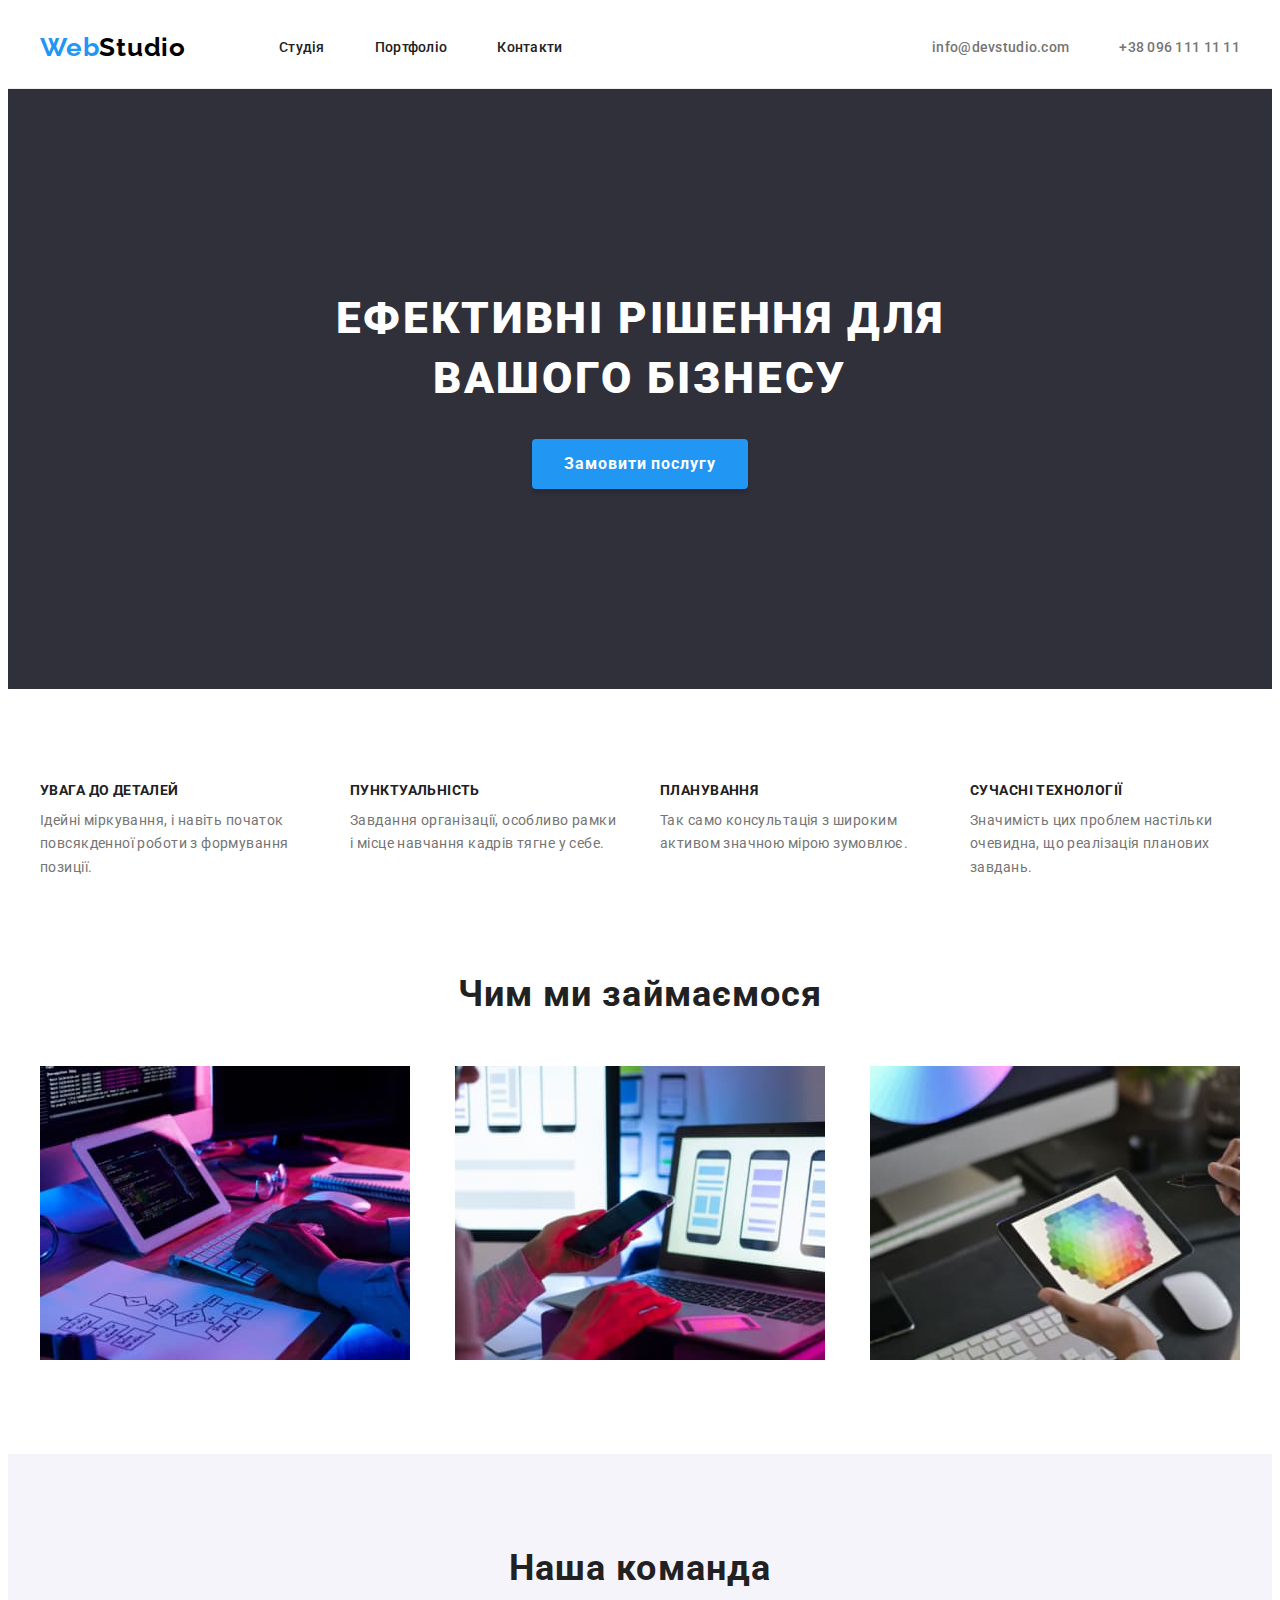
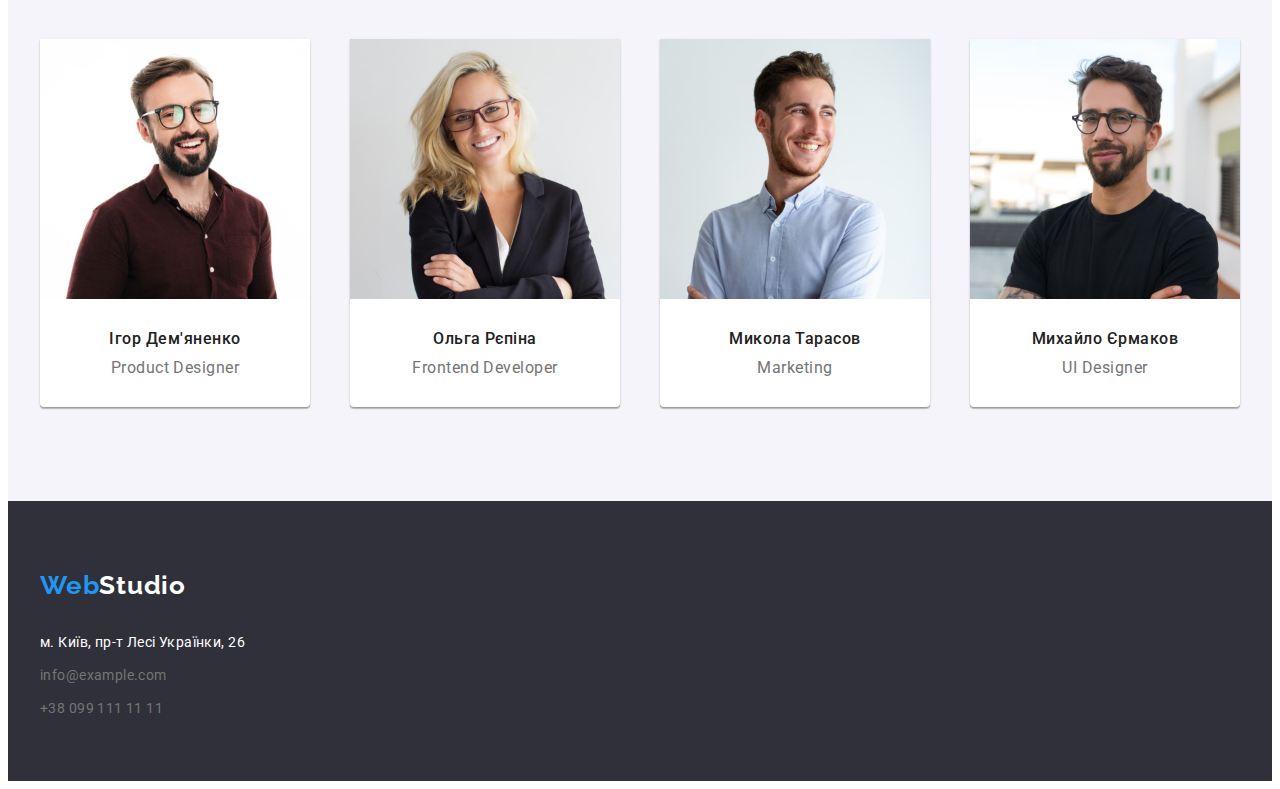
==== commit 30ad8ecb: "Исправление ошибок. переименование классов, в дивы обернут контент," ====
--- a/index.html
+++ b/index.html
@@ -24,29 +24,29 @@
     <!--Head-->
     <header class="header">
       <div class="container flex-nav">
-        <nav class="nav-page">
+        <nav class="nav">
           <a class="logo" href="./index.html"
             ><span class="web">Web</span>Studio</a
           >
-          <ul class="nav-page-list list">
-            <li class="studio-item">
+          <ul class="nav-page list">
+            <li class="nav-item">
               <a href="./index.html" class="nav-link">Студія</a>
             </li>
-            <li class="portfolio-item">
+            <li class="nav-item">
               <a href="./portfolio.html" class="nav-link">Портфоліо</a>
             </li>
-            <li class="contact-item">
+            <li class="nav-item">
               <a href="./contacts.html" class="nav-link">Контакти</a>
             </li>
           </ul>
         </nav>
-        <ul class="contact-header-list list">
-          <li class="email-item">
+        <ul class="contact-header list">
+          <li class="contact-item">
             <a href="mailto:info@devstudio.com" class="contact-header-link"
               >info@devstudio.com</a
             >
           </li>
-          <li class="tel-item">
+          <li class="contact-item">
             <a href="tel:+380961111111" class="contact-header-link"
               >+38 096 111 11 11</a
             >
@@ -57,120 +57,136 @@
     <!--Main-->
     <main>
       <section class="section hero-bgd">
-        <h1 class="hero-title">Ефективні рішення для вашого бізнесу</h1>
-        <button type="button" class="button">Замовити послугу</button>
+        <div class="hero-cont">
+          <h1 class="hero-title">Ефективні рішення для вашого бізнесу</h1>
+          <button type="button" class="button">Замовити послугу</button>
+        </div>
       </section>
       <section class="section">
-        <h2 class="visually-hidden">Особливості</h2>
-        <ul class="container flex-peculiarity">
-          <li class="list">
-            <h3 class="subtitle">УВАГА ДО ДЕТАЛЕЙ</h3>
-            <p class="descript">
-              Ідейні міркування, і навіть початок повсякденної роботи з
-              формування позиції.
-            </p>
-          </li>
-          <li class="list">
-            <h3 class="subtitle">ПУНКТУАЛЬНІСТЬ</h3>
-            <p class="descript">
-              Завдання організації, особливо рамки і місце навчання кадрів тягне
-              у себе.
-            </p>
-          </li>
-          <li class="list">
-            <h3 class="subtitle">ПЛАНУВАННЯ</h3>
-            <p class="descript">
-              Так само консультація з широким активом значною мірою зумовлює.
-            </p>
-          </li>
-          <li class="list">
-            <h3 class="subtitle">СУЧАСНІ ТЕХНОЛОГІЇ</h3>
-            <p class="descript">
-              Значимість цих проблем настільки очевидна, що реалізація планових
-              завдань.
-            </p>
-          </li>
-        </ul>
+        <div class="container">
+          <h2 class="visually-hidden">Особливості</h2>
+          <ul class="flex-peculiarity">
+            <li class="list">
+              <h3 class="subtitle">УВАГА ДО ДЕТАЛЕЙ</h3>
+              <p class="descript">
+                Ідейні міркування, і навіть початок повсякденної роботи з
+                формування позиції.
+              </p>
+            </li>
+            <li class="list">
+              <h3 class="subtitle">ПУНКТУАЛЬНІСТЬ</h3>
+              <p class="descript">
+                Завдання організації, особливо рамки і місце навчання кадрів
+                тягне у себе.
+              </p>
+            </li>
+            <li class="list">
+              <h3 class="subtitle">ПЛАНУВАННЯ</h3>
+              <p class="descript">
+                Так само консультація з широким активом значною мірою зумовлює.
+              </p>
+            </li>
+            <li class="list">
+              <h3 class="subtitle">СУЧАСНІ ТЕХНОЛОГІЇ</h3>
+              <p class="descript">
+                Значимість цих проблем настільки очевидна, що реалізація
+                планових завдань.
+              </p>
+            </li>
+          </ul>
+        </div>
       </section>
       <section class="section work">
-        <h2 class="title-work">Чим ми займаємося</h2>
-        <ul class="container flex-work">
-          <li class="list">
-            <img
-              src="./images/work/left.jpg"
-              alt="Робота за двома комп'ютерамии,один має великий єкран,а другий(планшет)лежить знизу,поряд клавіатура та вимкнений монітор ще одного комп'ютера"
-              width="370"
-              height="294"
-            />
-          </li>
-          <li class="list">
-            <img
-              src="./images/work/centr.jpg"
-              alt="Частково видно жінку, яка працює за ноутбуком, тримаючи в лівій руці смартфон.Зліва від неї знаходиться велий єкран для презентацій, на ньому зображено три єкрани смартфонів"
-              width="370"
-              height="294"
-            />
-          </li>
-          <li class="list">
-            <img
-              src="./images/work/right.jpg"
-              alt="Людина тримає у руках планшет, на ньму зображена палітра кольорів,у правій руці олівець дя пленшету"
-              width="370"
-              height="294"
-            />
-          </li>
-        </ul>
+        <div class="container">
+          <h2 class="title-work">Чим ми займаємося</h2>
+          <ul class="flex-work">
+            <li class="list">
+              <img
+                src="./images/work/left.jpg"
+                alt="Робота за двома комп'ютерамии,один має великий єкран,а другий(планшет)лежить знизу,поряд клавіатура та вимкнений монітор ще одного комп'ютера"
+                width="370"
+                height="294"
+              />
+            </li>
+            <li class="list">
+              <img
+                src="./images/work/centr.jpg"
+                alt="Частково видно жінку, яка працює за ноутбуком, тримаючи в лівій руці смартфон.Зліва від неї знаходиться велий єкран для презентацій, на ньому зображено три єкрани смартфонів"
+                width="370"
+                height="294"
+              />
+            </li>
+            <li class="list">
+              <img
+                src="./images/work/right.jpg"
+                alt="Людина тримає у руках планшет, на ньму зображена палітра кольорів,у правій руці олівець дя пленшету"
+                width="370"
+                height="294"
+              />
+            </li>
+          </ul>
+        </div>
       </section>
       <section class="section team">
-        <h2 class="title-team">Наша команда</h2>
-        <ul class="container flex-team">
-          <li class="card-list list">
-            <img
-              src="./images/team/igor.jpg"
-              alt="Чоловік років 30-35, темне волосся, борода, в окулярах,посміхається,одягнений в коричневу сорочку"
-              width="270"
-            />
-            <h3 class="name">Ігор Дем'яненко</h3>
-            <p class="prof" lang="en">Product Designer</p>
-          </li>
-          <li class="card-list list">
-            <img
-              src="./images/team/olga.jpg"
-              alt="Жінка,років 25-30,блондинка,довге волосся,в окулярах, одягнута в чорний піджак та білу сорочку"
-              width="270"
-            />
-            <h3 class="name">Ольга Рєпіна</h3>
-            <p class="prof" lang="en">Frontend Developer</p>
-          </li>
-          <li class="card-list list">
-            <img
-              src="./images/team/mikola.jpg"
-              alt="Чоловік,років 25-30,темне коротке волосся,одягнений у світлу сорочку"
-              width="270"
-            />
-            <h3 class="name">Микола Тарасов</h3>
-            <p class="prof" lang="en">Marketing</p>
-          </li>
-          <li class="card-list list">
-            <img
-              src="./images/team/michael.jpg"
-              alt="Чоловік,років 30, одягнений у чорну футболку,в окулярах"
-              width="270"
-            />
-            <h3 class="name">Михайло Єрмаков</h3>
-            <p class="prof" lang="en">UI Designer</p>
-          </li>
-        </ul>
+        <div class="container">
+          <h2 class="title-team">Наша команда</h2>
+          <ul class="flex-team">
+            <li class="team-card list">
+              <img
+                src="./images/team/igor.jpg"
+                alt="Чоловік років 30-35, темне волосся, борода, в окулярах,посміхається,одягнений в коричневу сорочку"
+                width="270"
+              />
+              <div class="team-cont">
+                <h3 class="name">Ігор Дем'яненко</h3>
+                <p class="prof" lang="en">Product Designer</p>
+              </div>
+            </li>
+            <li class="team-card list">
+              <img
+                src="./images/team/olga.jpg"
+                alt="Жінка,років 25-30,блондинка,довге волосся,в окулярах, одягнута в чорний піджак та білу сорочку"
+                width="270"
+              />
+              <div class="team-cont">
+                <h3 class="name">Ольга Рєпіна</h3>
+                <p class="prof" lang="en">Frontend Developer</p>
+              </div>
+            </li>
+            <li class="team-card list">
+              <img
+                src="./images/team/mikola.jpg"
+                alt="Чоловік,років 25-30,темне коротке волосся,одягнений у світлу сорочку"
+                width="270"
+              />
+              <div class="team-cont">
+                <h3 class="name">Микола Тарасов</h3>
+                <p class="prof" lang="en">Marketing</p>
+              </div>
+            </li>
+            <li class="team-card list">
+              <img
+                src="./images/team/michael.jpg"
+                alt="Чоловік,років 30, одягнений у чорну футболку,в окулярах"
+                width="270"
+              />
+              <div class="team-cont">
+                <h3 class="name">Михайло Єрмаков</h3>
+                <p class="prof" lang="en">UI Designer</p>
+              </div>
+            </li>
+          </ul>
+        </div>
       </section>
     </main>
     <!--Footer-->
     <footer class="footer">
-      <div class="container flex-footer">
+      <div class="container">
         <a class="logo white" href="./index.html"
           ><span class="web">Web</span>Studio</a
         >
         <address class="address">
-          <ul class="contact-footer-list list">
+          <ul class="contact-footer list">
             <li>
               <a
                 href="https://goo.gl/maps/6nsa5F7GKTP2XK6V9"
--- a/css/style.css
+++ b/css/style.css
@@ -5,7 +5,7 @@
   --titel-color-text: #212121;
   --white-color-text: #ffffff;
   --logo-black--text: #000000;
-  --logo-blue-text: #2196f3; 
+  --logo-blue-text: #2196f3;
 
   /* BGD Colors */
   --bgd-accent-color: #2f303a;
@@ -32,8 +32,10 @@
   padding: 0;
 }
 
-img{
+img {
   display: block;
+  max-width: 100%;
+  height: auto;
 }
 
 .visually-hidden {
@@ -60,27 +62,26 @@
   padding-right: 15px;
 }
 
-
-.section{
+.section {
   padding-top: 94px;
   padding-bottom: 94px;
 }
 /* hover focus tab */
 
-.nav-page-list :hover,
-.nav-page-list :focus,
-.contact-header-list :hover,
-.contact-header-list :focus,
+.nav-page.list :hover,
+.nav-page.list :focus,
+.contact-header.list :hover,
+.contact-header.list :focus,
 .contact-footer-list :hover,
 .contact-footer-list :focus {
-  color: var(--bgd-button);
+  color: var(--logo-blue-text);
 }
 
 /* header */
 .header {
   height: 80px;
   color: var(--white-color-text);
-  border-bottom: 1px solid #ECECEC;
+  border-bottom: 1px solid #ececec;
 }
 
 .header .container {
@@ -117,18 +118,18 @@
 }
 
 /*  Navigation */
-.nav-page {
-  display: flex;
-}
-
-.nav-page-list {
+.nav {
+  display: flex;
+}
+
+.nav-page.list {
   display: flex;
   margin-left: 93px;
   align-items: center;
 }
 
-.portfolio-item,
-.contact-item:not(:first-child) {
+
+.nav-item:not(:first-child) {
   margin-left: 50px;
 }
 
@@ -143,21 +144,21 @@
 }
 
 .nav-link,
-.contact-header-link{
+.contact-header-link {
   letter-spacing: 0.02em;
 }
 
 /* TOP Contacts */
-.contact-header-list {
+.contact-header.list {
   display: flex;
   margin-left: auto;
 }
 
-.tel-item {
+.contact-item:not(:first-child) {
   margin-left: 50px;
 }
 
-.contact-header-link{
+.contact-header-link {
   text-decoration: none;
 
   color: var(--main-color-text);
@@ -170,20 +171,21 @@
 /* Main */
 
 .hero-bgd {
+  padding: 200px 0;
+
+  background-color: var(--bgd-accent-color);
+}
+
+.hero-cont {
   display: flex;
   flex-direction: column;
   align-items: center;
   text-align: center;
-  padding: 200px 0;
-  height: 600px;
-
-  background-color: var(--bgd-accent-color);
 }
 
 .hero-title {
+  margin-bottom: 30px;
   width: 696px;
-  margin-bottom: 30px;
-
   color: var(--white-color-text);
   font-weight: 900;
   font-size: 44px;
@@ -218,14 +220,16 @@
 
 /* Section peculiarity */
 
-
 .flex-peculiarity {
   display: flex;
   justify-content: space-between;
 }
 
-.peculiarity .list {
+.flex-peculiarity .list {
   width: 270px;
+}
+.flex-peculiarity .list:not(:last-child) {
+  margin-right: 30px;
 }
 
 .subtitle {
@@ -279,25 +283,8 @@
   justify-content: space-between;
 }
 
-.name {
-  color: var(--titel-color-text);
-  font-weight: 500;
-  font-size: 16px;
-  line-height: 1.19;
-  letter-spacing: 0.03em;
-  margin-top: 30px;
-}
-
-.prof {
-  font-size: 16px;
-  line-height: 1.19;
-  letter-spacing: 0.03em;
-  margin-top: 10px;
-}
-
-.card-list {
+.team-card {
   width: 270px;
-  min-height: 368px;
   border-radius: 0px 0px 4px 4px;
 
   background: #ffffff;
@@ -305,13 +292,32 @@
   box-shadow: 0px 1px 3px rgba(0, 0, 0, 0.12), 0px 1px 1px rgba(0, 0, 0, 0.14),
     0px 2px 1px rgba(0, 0, 0, 0.2);
 }
+
+.team-cont {
+  padding-top: 30px;
+  padding-bottom: 30px;
+}
+
+.name {
+  color: var(--titel-color-text);
+  font-weight: 500;
+  font-size: 16px;
+  line-height: 1.19;
+  letter-spacing: 0.03em;
+}
+
+.prof {
+  font-size: 16px;
+  line-height: 1.19;
+  letter-spacing: 0.03em;
+  margin-top: 10px;
+}
+
 /* Footer */
 
 .footer {
-  height: 253px;
   padding-top: 60px;
-  padding-left: 15px;
-  padding-right: 15px;
+  padding-bottom: 60px;
 
   background-color: var(--bgd-accent-color);
   font-weight: 400;
@@ -319,21 +325,9 @@
   line-height: 1.7;
 }
 
-.flex-footer {
-  display: flex;
-  justify-content: space-between;
-}
-
-.footer .container {
-  flex-direction: column;
-}
-
 .address {
   font-style: normal;
-}
-
-.contact-footer-list {
-  width: 231px;
+  margin-top: 20px;
 }
 
 .contact-footer-link {
@@ -357,7 +351,7 @@
 /* 2 Main Portfolio */
 
 /* filter */
-.filter-list {
+.filter.list {
   display: flex;
   justify-content: center;
   margin-bottom: 50px;
@@ -396,30 +390,23 @@
 }
 /* Project page */
 
-.projects-page {
-  padding-top: 94px;
-  padding-bottom: 94px;
-}
-
-.projects-list {
+.projects.list {
   display: flex;
   flex-wrap: wrap;
 }
 
-.project-card{
-  width: 370px;
+.project-card {
+  width: calc((100% - 15*2) / 3);
   margin-right: 30px;
   margin-bottom: 30px;
-  padding-bottom: 20px;
-
-  background: #FFFFFF;
-  border: 1px solid #EEEEEE;
+
+  background: #ffffff;
 }
 /* Сетка */
-.project-card:nth-child(3n){
+.project-card:nth-child(3n) {
   margin-right: 0px;
 }
-.project-card:nth-last-child(-n3){
+.project-card:nth-last-child(-n3) {
   margin-bottom: 0px;
 }
 
@@ -427,10 +414,13 @@
   text-decoration: none;
 }
 
+.desc-cont {
+ padding: 20px 24px;
+ border-left: 1px solid #EEEEEE;
+ border-bottom: 1px solid #EEEEEE;
+ border-right: 1px solid #EEEEEE;
+}
 .project-title {
-  margin-top: 20px;
-  margin-left: 24px;
-
   color: var(--titel-color-text);
   font-weight: 700;
   font-size: 18px;
@@ -439,9 +429,7 @@
 }
 
 .project-desc {
-  margin-top:4px ;
-  margin-left: 24px;
-
+  margin-top: 4px;
 
   color: var(--main-color-text);
   font-size: 16px;
